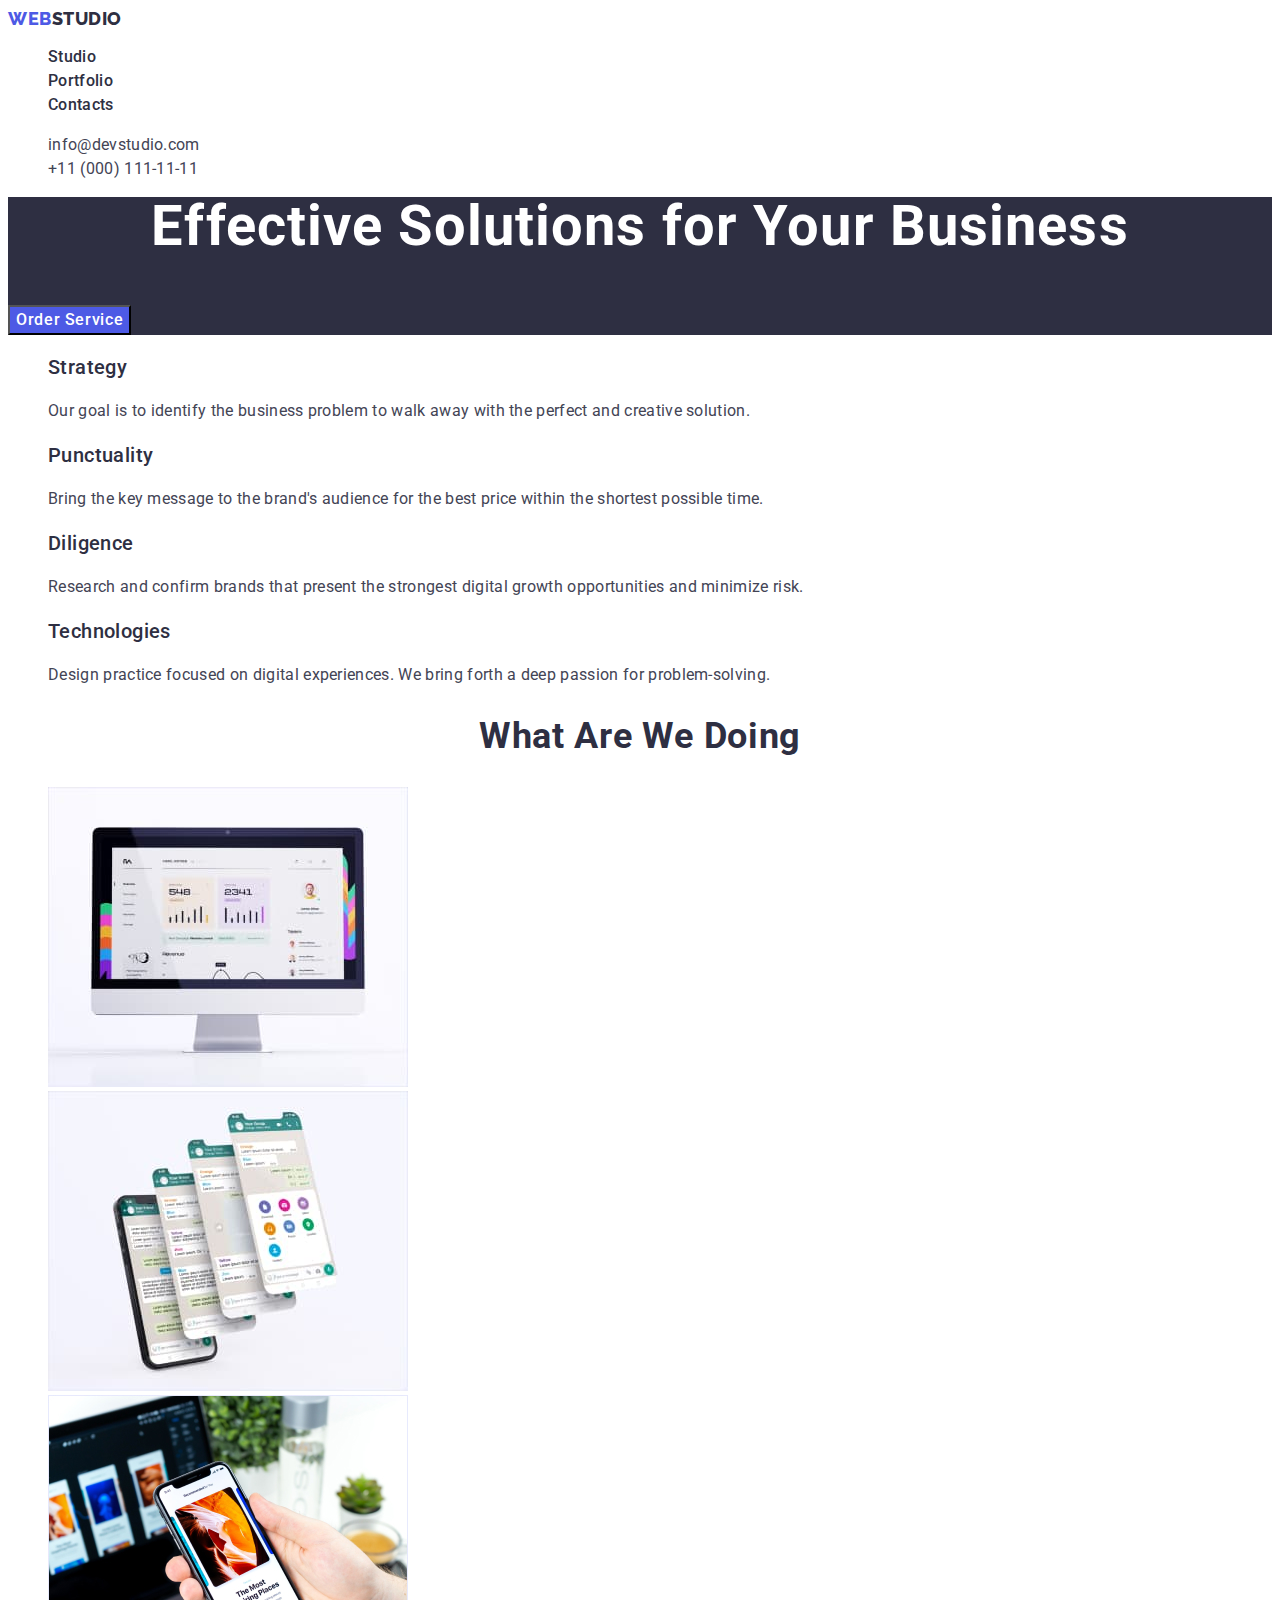
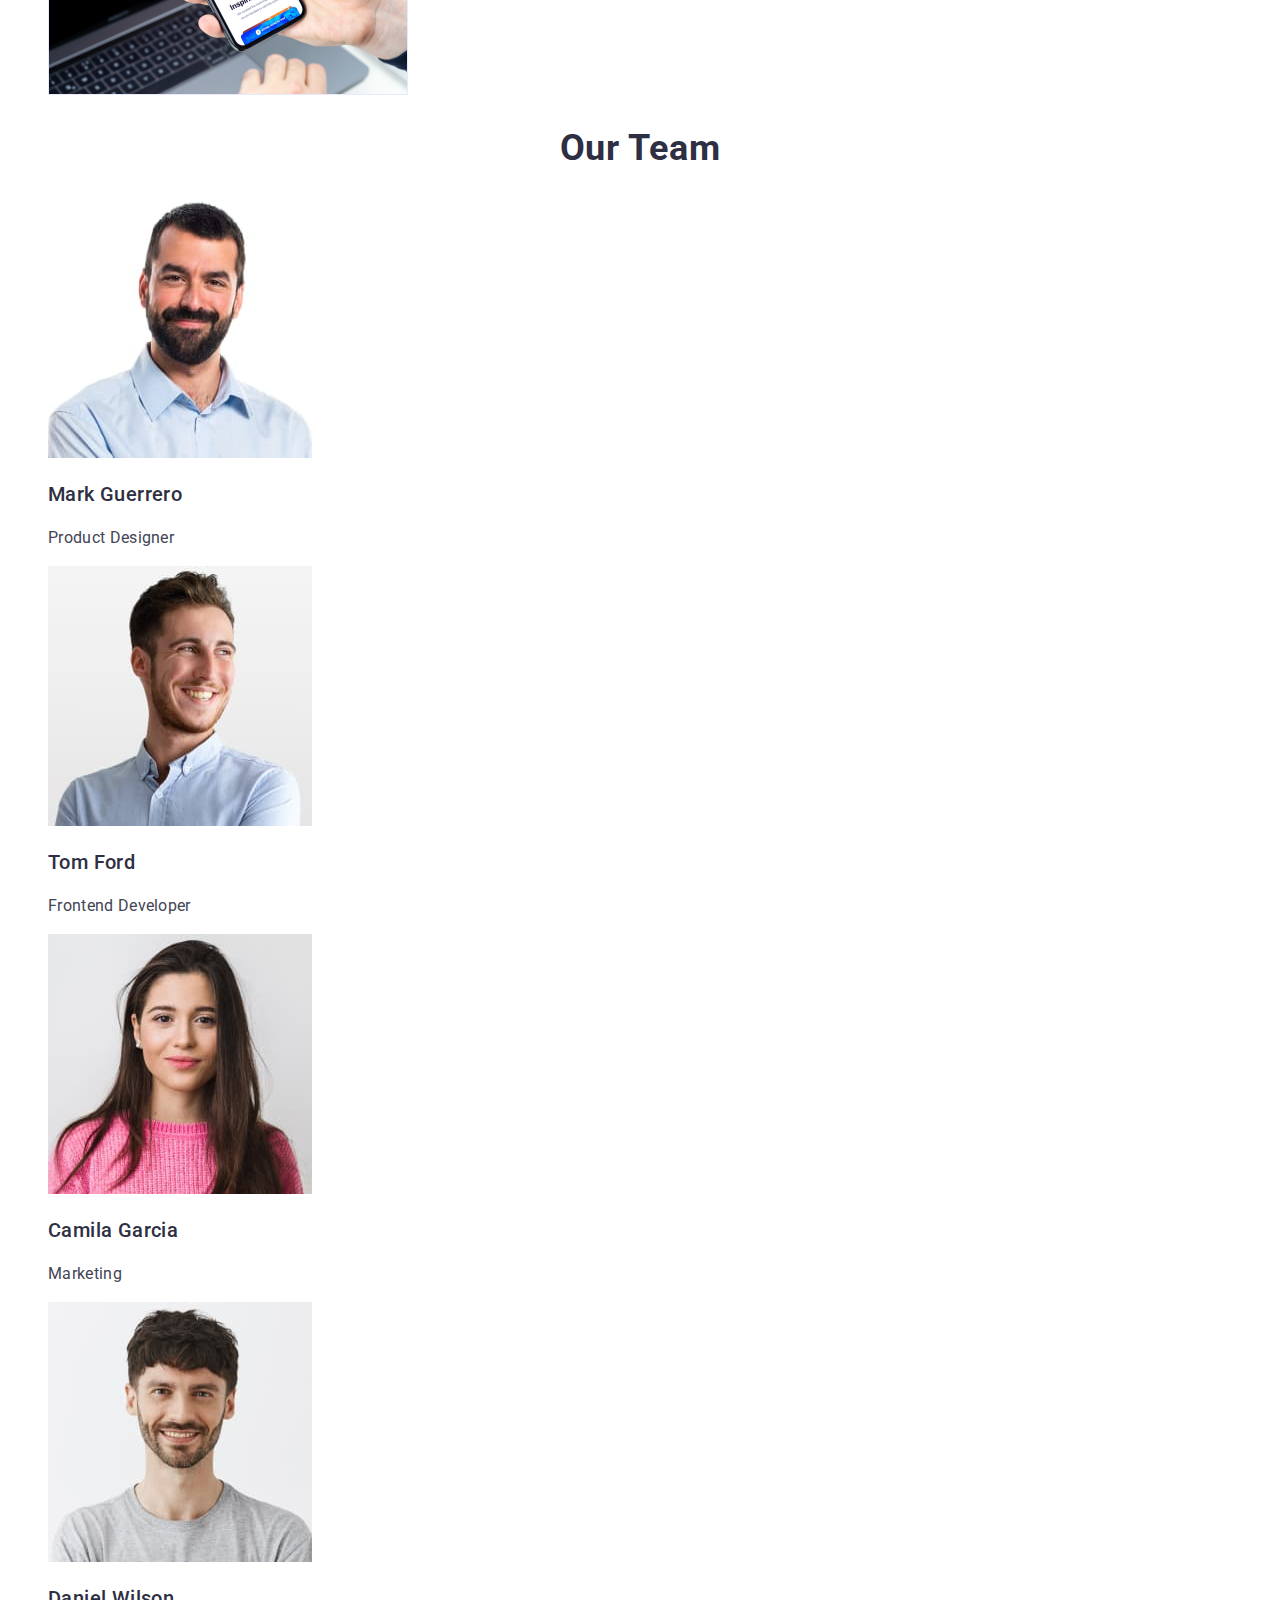
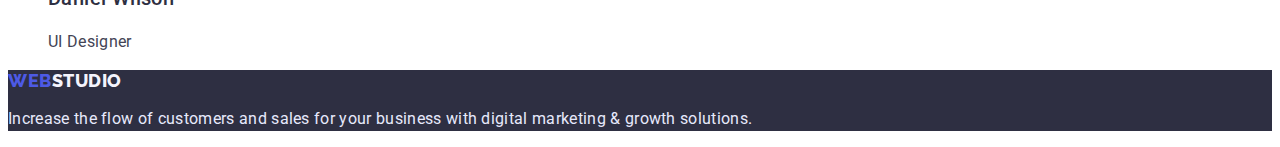
==== index.html @ d7787fee "Initial commit" ====
<!DOCTYPE html>
<html lang="en">

<head>
    <meta charset="UTF-8">
    <meta http-equiv="X-UA-Compatible" content="IE=edge">
    <meta name="viewport" content="width=device-width, initial-scale=1.0">
    <title>WebStudio</title>
    <link rel="preconnect" href="https://fonts.googleapis.com">
    <link rel="preconnect" href="https://fonts.gstatic.com" crossorigin>
    <link
        href="https://fonts.googleapis.com/css2?family=Raleway:wght@800&family=Roboto:wght@400;500;700;900&display=swap"
        rel="stylesheet">

    <link href="./css/styles.css" rel="stylesheet">
</head>

<body>
    <header class="header">

        <nav class="header-navigation">
            <a class="logo-web link" href="./index.html">Web<span class="logo-studio">Studio</span></a>
            <ul class="header-list list">
                <li class="header-link link"><a class="pages link" href="./index.html">Studio</a></li>
                <li class="header-link link"><a class="pages link" href="./portfolio.html">Portfolio</a></li>
                <li class="header-link link"><a class="pages link" href="">Contacts</a></li>
            </ul>
        </nav>
        <address class="header-list">
            <ul class="list">
                <li class="header-mail">
                    <a class="header-item link" href="mailto:info@devstudio.com">info@devstudio.com</a>
                </li>
                <li class="header-tel">
                    <a class="header-item link" href="tel:+110001111111">+11 (000) 111-11-11</a>
                </li>
            </ul>
        </address>
    </header>
    <main>
        <section class="hero">
            <h1 class="hero-title">Effective Solutions for Your Business</h1>
            <button class="hero-btn" type="button">Order Service</button>
        </section>
        <section class="advantage">
            <h2 hidden class="advantage">advantage</h2>
            <ul class="advantage-list list">
                <li class="advantage-item ">
                    <h3 class="advantage-title">Strategy</h3>
                    <p class="advantage-text">Our goal is to identify the business
                        problem to walk away with the perfect and creative solution.</p>
                </li>
                <li class="advantage-item list">
                    <h3 class="advantage-title">Punctuality</h3>
                    <p class="advantage-text"> Bring the key message to the brand's audience for the best price
                        within
                        the shortest possible
                        time.
                    </p>
                </li>
                <li class="advantage-list list">
                    <h3 class="advantage-title">Diligence</h3>
                    <p class="advantage-text">Research and confirm brands that present the strongest digital
                        growth
                        opportunities and minimize
                        risk.
                    </p>
                </li>

                <li class="advantage-item list">
                    <h3 class="advantage-title">Technologies</h3>
                    <p class="advantage-text">Design practice focused on digital experiences. We bring forth a
                        deep
                        passion for
                        problem-solving.
                    </p>
                </li>
            </ul>
        </section>
        <section class="our-work">
            <h2 class="our-work-title">What are we doing</h2>
            <ul class="our-work list">
                <li class="our-work-item"><img src="./images/img1.jpg" alt="monitor" width="360" height="300"></li>
                <li class="our-work-item"><img src="./images/img2.jpg" alt="picture with phone" width="360"
                        height="300"></li>
                <li class="our-work-item"><img src="./images/img3.jpg" alt="smartphone and computer" width="360"
                        height="300"></li>
            </ul>
        </section>
        <section class="team">
            <h2 class="team-title">Our Team</h2>
            <ul class="team list">
                <li class="team-item">
                    <img src="./images/img4.jpg" alt="Product Designer" width="264" height="260">
                    <h3 class="team-caption">Mark Guerrero</h3>
                    <p class="team-text">Product Designer</p>
                </li>
                <li class="team-item">
                    <img src="./images/img5.jpg" alt="Frontend Developer" width="264" height="260">
                    <h3 class="team-caption">Tom Ford</h3>
                    <p class="team-text">Frontend Developer</p>
                </li>
                <li class="team-item">
                    <img src="./images/img6.jpg" alt="Marketing" width="264" height="260">
                    <h3 class="team-caption">Camila Garcia</h3>
                    <p class="team-text">Marketing</p>
                </li>
                <li class="team-item">
                    <img src="./images/img7.jpg" alt="UI Designer" width="264" height="260">
                    <h3 class="team-caption">Daniel Wilson</h3>
                    <p class="team-text">UI Designer</p>
                </li>
            </ul>

        </section>
    </main>

    <footer class="footer">
        <a class="footer-logo-web link" href="./index.html">Web<span class="footer-logo-studio link">Studio</span>
        </a>
        <p class="footer-text">Increase the flow of customers and sales for your business with digital marketing &
            growth
            solutions.
        </p>
    </footer>


</body>


</html>
---- css/styles.css ----
:root {
    --color-iris: #4D5AE5;
    --color-ocean: #404BBF;
    --color-navy-blue: #2E2F42;
    --color-green: #31D0AA;
    ---color-slate: #434455;
    --color-light-slate: #8E8F99;
    --color-cornflower: #E7E9FC;
    --color-cloud: #F4F4FD;
    --color-grey: #2E2F42
}

body {
    font-family: "Roboto", sans-serif;
    color: #434455;

}

/*--------LOGO-------*/

.logo-web {
    font-family: 'Raleway', sans-serif;
    font-style: normal;
    font-weight: 800;
    font-size: 18px;
    line-height: 1.17;
    letter-spacing: 0.03em;
    text-transform: uppercase;
    color: var(--color-iris)
}

.logo-studio {
    font-family: 'Raleway', sans-serif;
    font-style: normal;
    font-weight: 800;
    font-size: 18px;
    line-height: 1.17;
    letter-spacing: 0.03em;
    text-transform: uppercase;
    color: #2E2F42;
}

.link {
    text-decoration: none;
}

.list {
    list-style: none;
}



/*-----ADDERESS-----*/

.pages {
    font-style: normal;
    font-weight: 500;
    font-size: 16px;
    line-height: 1.5;
    letter-spacing: 0.02em;
    color: var(--color-grey);
}

.pages:hover{
color: #404BBF;
}

.pages:focus{
    color: #404BBF;
}

address {
    font-style: normal;
}

.header-item {
    font-style: normal;
    font-weight: 400;
    font-size: 16px;
    line-height: 1.5;
    letter-spacing: 0.02em;
    color: var(---color-slate);
}

.header-item:hover,
.header-item:focus {
    color: #404BBF;
}


/*-------HERO--------*/

.hero {
    background-color: #2E2F42;
}

.hero-title {
    font-style: normal;
    font-weight: 700;
    font-size: 56px;
    margin: 0 auto 48px;
    line-height: 1.07;
    text-align: center;
    letter-spacing: 0.02em;
    color: #FFFFFF;
}

.hero-btn {
    font-family: inherit;
    font-style: normal;
    font-weight: 500;
    font-size: 16px;
    line-height: 1.5;
    letter-spacing: 0.04em;
    color: #FFFFFF;
    background: #4D5AE5;
    cursor: pointer
}

.hero-btn :hover,
.hero-btn :focus {
    color: #404BBF
}


/*---------ADVANTAGE-----*/

.advantage-title {
    font-style: normal;
    font-weight: 500;
    font-size: 20px;
    line-height: 1.2;
    letter-spacing: 0.02em;
    color: #2E2F42;
}

.advantage-text {
    font-family: 'Roboto';
    font-style: normal;
    font-weight: 400;
    font-size: 16px;
    line-height: 1.5;
    letter-spacing: 0.02em;
    color: #434455;
}



/*------OUR WORK-----*/

.our-work {}

.our-work-title {
    font-style: normal;
    font-weight: 700;
    font-size: 36px;
    line-height: 1.11;
    text-align: center;
    letter-spacing: 0.02em;
    text-transform: capitalize;
    color: var(--color-navy-blue);
}

.our-work-item {}



.team-title {
    font-style: normal;
    font-weight: 700;
    font-size: 36px;
    line-height: 1.11;
    text-align: center;
    letter-spacing: 0.02em;
    text-transform: capitalize;
    color: #2E2F42;
}

.team-caption {
    font-style: normal;
    font-weight: 500;
    font-size: 20px;
    line-height: 1.2;
    letter-spacing: 0.02em;
    color: #2E2F42;
}

.team-text {
    font-style: normal;
    font-weight: 400;
    font-size: 16px;
    line-height: 1.5;
    letter-spacing: 0.02em;
    color: #434455;
}

/*------FOOTER--------*/

.footer {
    background-color: var(--color-grey);
}

.footer-logo {
    font-family: 'Raleway', sans-serif;
    font-weight: 800;
    font-size: 18px;
    line-height: 1.17;
    letter-spacing: 0.03em;
    text-transform: uppercase;
    color: var(--color-iris);
}

.footer-logo-web {
    font-family: 'Raleway', sans-serif;
    font-weight: 800;
    font-size: 18px;
    line-height: 1.17;
    letter-spacing: 0.03em;
    text-transform: uppercase;
    color: var(--color-iris);
}

.footer-logo-studio {
    font-family: 'Raleway', sans-serif;
    font-style: normal;
    font-weight: 800;
    font-size: 18px;
    line-height: 1.17;
    align-items: center;
    letter-spacing: 0.03em;
    text-transform: uppercase;
    color: #F4F4FD;
}

.footer-text {
    font-style: normal;
    font-weight: 400;
    font-size: 16px;
    line-height: 1.5;
    letter-spacing: 0.02em;
    color: #E7E9FC;
    background-color: var(--color-navy-blue);
}



/*------PORTFOLIO----*/
/*-----FILTERS----*/

.filters-btn {
    font-family: inherit;
    font-style: normal;
    font-weight: 500;
    font-size: 16px;
    line-height: 1.5;
    align-items: center;
    text-align: center;
    letter-spacing: 0.04em;
    color: #4D5AE5;
    cursor: pointer;
    background: #F4F4FD;

}

.filters-item :hover {
    background: #404BBF;
    color: #FFFFFF
}

.filters-item :focus {
    background: #404BBF;
    color: #FFFFFF
}

/*-----PROJECT-----*/

.progect {}

.progect-item {}

.progect-img {}





.title {
    font-family: "Roboto", sans-serif;
    font-style: medium;
    font-weight: 500;
    font-size: 20px;
    line-height: 24px;
    letter-spacing: 0.02em;
    color: #2E2F42;
}

.text {
    font-family: "Roboto", sans-serif;
    font-style: normal;
    font-weight: 400;
    font-size: 16px;
    line-height: 24px;
    letter-spacing: 0.02em;
    color: #434455;
}
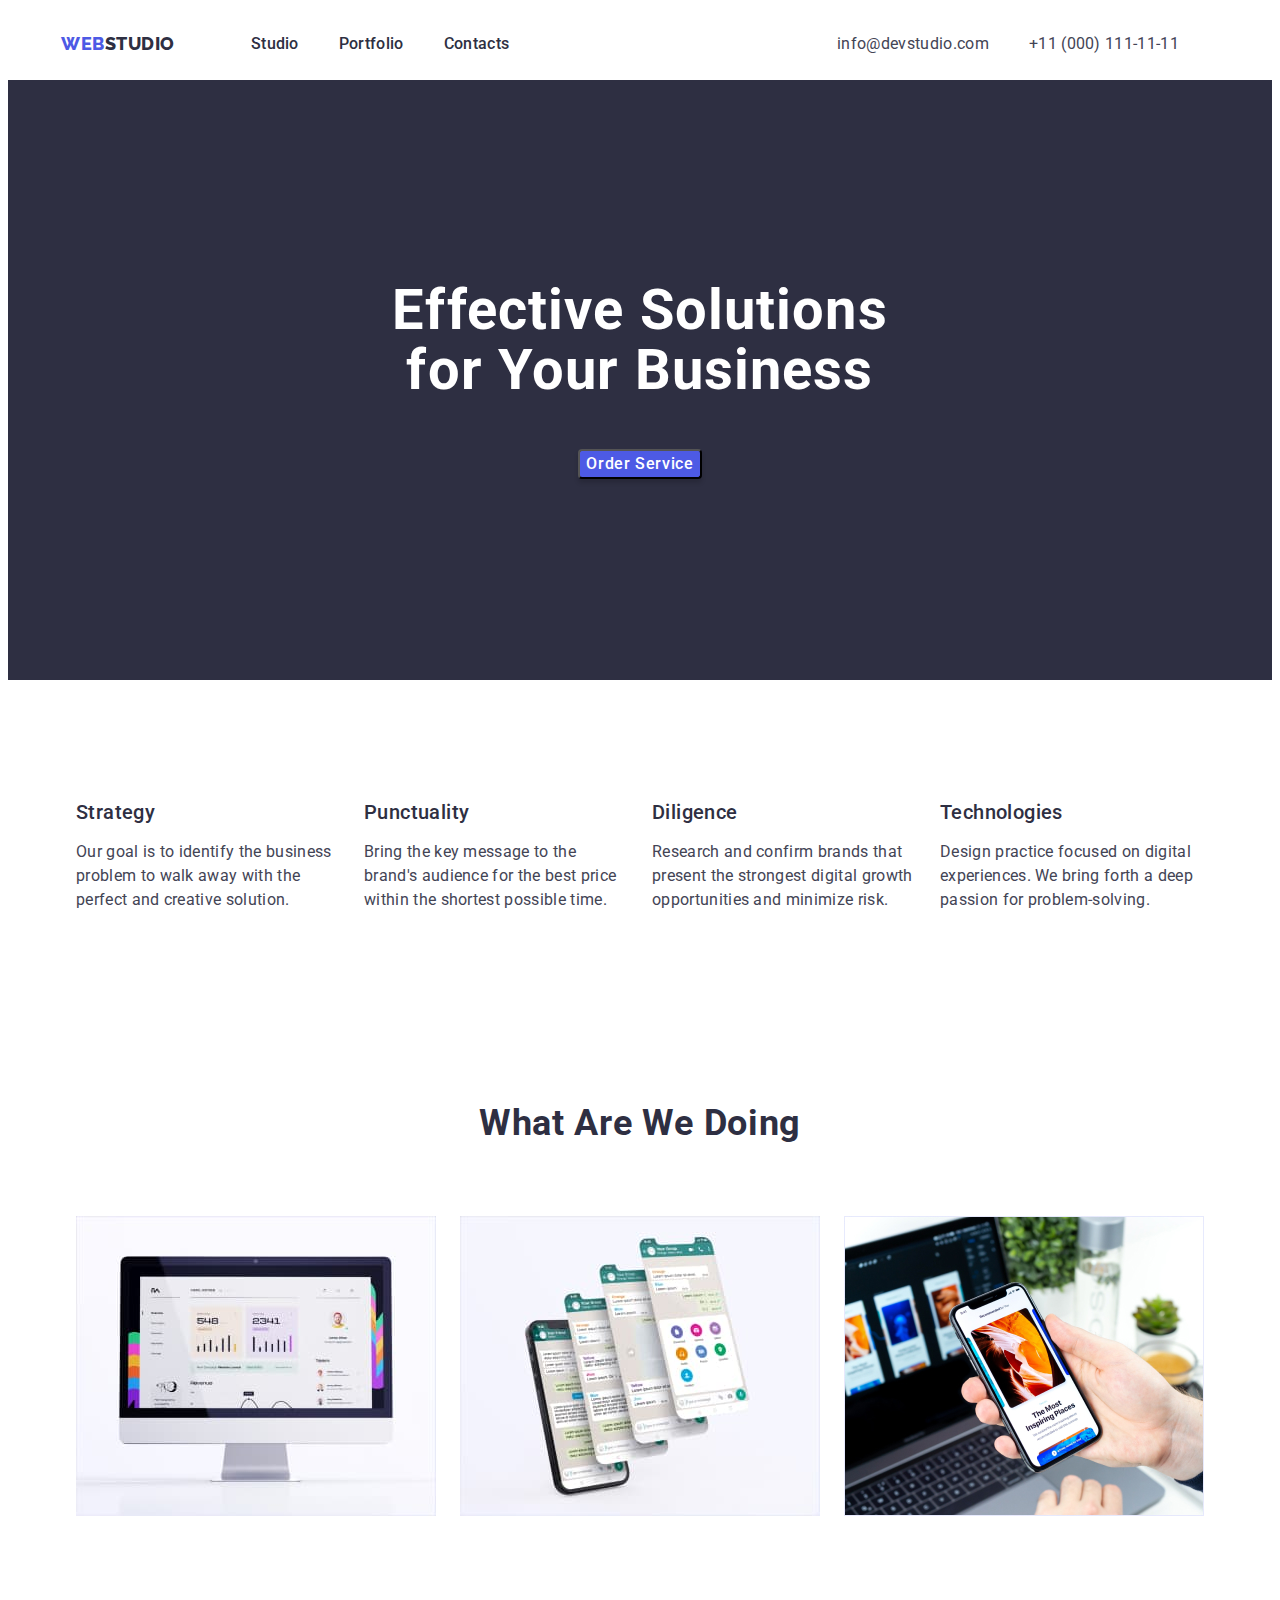
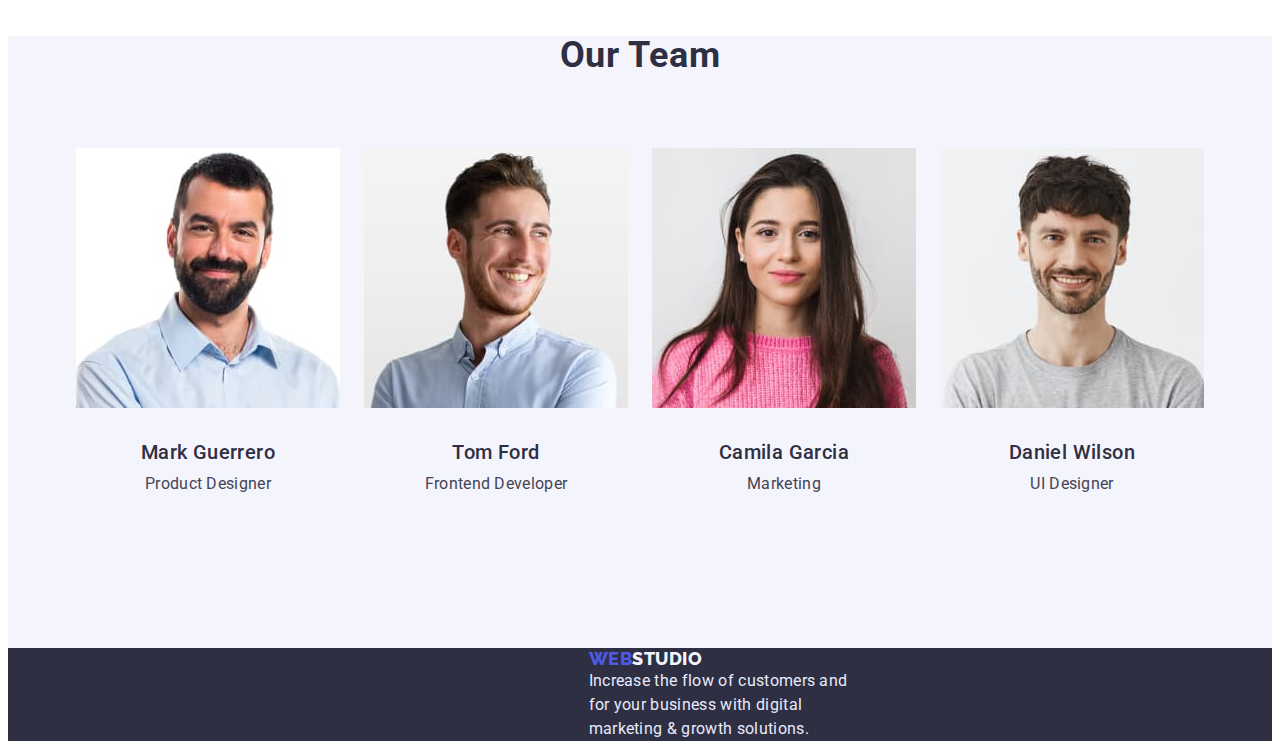
==== commit f49dfda9: "start" ====
--- a/index.html
+++ b/index.html
@@ -10,118 +10,140 @@
     <link rel="preconnect" href="https://fonts.gstatic.com" crossorigin>
     <link
         href="https://fonts.googleapis.com/css2?family=Raleway:wght@800&family=Roboto:wght@400;500;700;900&display=swap"
-        rel="stylesheet">
-
+        rel="stylesheet" />
+    <link rel="stylesheet" href="https://cdnjs.cloudflare.com/ajax/libs/modern-normalize/1.1.0/modern-normalize.min.css"
+        integrity="sha512-wpPYUAdjBVSE4KJnH1VR1HeZfpl1ub8YT/NKx4PuQ5NmX2tKuGu6U/JRp5y+Y8XG2tV+wKQpNHVUX03MfMFn9Q=="
+        crossorigin="anonymous" referrerpolicy="no-referrer" />
     <link href="./css/styles.css" rel="stylesheet">
 </head>
 
 <body>
     <header class="header">
+        <div class="conteiner header-conteiner">
+            <nav class="header-nav">
+                <a class="logo-web link" href="./index.html">Web<span class="logo-studio">Studio</span></a>
+                <ul class="header-list list">
+                    <li class="header-link link">
+                        <a class="pages link" href="./index.html">Studio</a>
+                    </li>
+                    <li class="header-link link">
+                        <a class="pages link" href="./portfolio.html">Portfolio</a>
+                    </li>
+                    <li class="header-link link">
+                        <a class="pages link" href="">Contacts</a>
+                    </li>
+                </ul>
+            </nav>
+            <address class="header-list">
 
-        <nav class="header-navigation">
-            <a class="logo-web link" href="./index.html">Web<span class="logo-studio">Studio</span></a>
-            <ul class="header-list list">
-                <li class="header-link link"><a class="pages link" href="./index.html">Studio</a></li>
-                <li class="header-link link"><a class="pages link" href="./portfolio.html">Portfolio</a></li>
-                <li class="header-link link"><a class="pages link" href="">Contacts</a></li>
-            </ul>
-        </nav>
-        <address class="header-list">
-            <ul class="list">
-                <li class="header-mail">
-                    <a class="header-item link" href="mailto:info@devstudio.com">info@devstudio.com</a>
-                </li>
-                <li class="header-tel">
-                    <a class="header-item link" href="tel:+110001111111">+11 (000) 111-11-11</a>
-                </li>
-            </ul>
-        </address>
+                <ul class="header-address-list list">
+                    <li class="header-address">
+                        <a class="header-item link" href="mailto:info@devstudio.com">info@devstudio.com</a>
+                    </li>
+                    <li class="header-address-">
+                        <a class="header-item link" href="tel:+110001111111">+11 (000) 111-11-11</a>
+                    </li>
+                </ul>
+
+            </address>
+        </div>
     </header>
     <main>
         <section class="hero">
-            <h1 class="hero-title">Effective Solutions for Your Business</h1>
-            <button class="hero-btn" type="button">Order Service</button>
+            <div class="conteiner">
+                <h1 class="hero-title">Effective Solutions <br> for Your Business</h1>
+                <button class="hero-btn" type="button">Order Service</button>
+            </div>
         </section>
         <section class="advantage">
-            <h2 hidden class="advantage">advantage</h2>
-            <ul class="advantage-list list">
-                <li class="advantage-item ">
-                    <h3 class="advantage-title">Strategy</h3>
-                    <p class="advantage-text">Our goal is to identify the business
-                        problem to walk away with the perfect and creative solution.</p>
-                </li>
-                <li class="advantage-item list">
-                    <h3 class="advantage-title">Punctuality</h3>
-                    <p class="advantage-text"> Bring the key message to the brand's audience for the best price
-                        within
-                        the shortest possible
-                        time.
-                    </p>
-                </li>
-                <li class="advantage-list list">
-                    <h3 class="advantage-title">Diligence</h3>
-                    <p class="advantage-text">Research and confirm brands that present the strongest digital
-                        growth
-                        opportunities and minimize
-                        risk.
-                    </p>
-                </li>
+            <div class="conteiner advantage-conteiner">
+                <h2 hidden class="advantage">advantage</h2>
+                <ul class="advantage-list list">
+                    <li class="advantage-item list ">
+                        <h3 class="advantage-title">Strategy</h3>
+                        <p class="advantage-text">Our goal is to identify the business
+                            problem to walk away with the perfect and creative solution.</p>
+                    </li>
+                    <li class="advantage-item list">
+                        <h3 class="advantage-title">Punctuality</h3>
+                        <p class="advantage-text"> Bring the key message to the brand's audience for the best price
+                            within
+                            the shortest possible
+                            time.
+                        </p>
+                    </li>
+                    <li class="advantage-item list">
+                        <h3 class="advantage-title">Diligence</h3>
+                        <p class="advantage-text">Research and confirm brands that present the strongest digital
+                            growth
+                            opportunities and minimize
+                            risk.
+                        </p>
+                    </li>
 
-                <li class="advantage-item list">
-                    <h3 class="advantage-title">Technologies</h3>
-                    <p class="advantage-text">Design practice focused on digital experiences. We bring forth a
-                        deep
-                        passion for
-                        problem-solving.
-                    </p>
-                </li>
-            </ul>
+                    <li class="advantage-item list">
+                        <h3 class="advantage-title">Technologies</h3>
+                        <p class="advantage-text">Design practice focused on digital experiences. We bring forth a
+                            deep
+                            passion for
+                            problem-solving.
+                        </p>
+                    </li>
+                </ul>
+            </div>
         </section>
         <section class="our-work">
-            <h2 class="our-work-title">What are we doing</h2>
-            <ul class="our-work list">
-                <li class="our-work-item"><img src="./images/img1.jpg" alt="monitor" width="360" height="300"></li>
-                <li class="our-work-item"><img src="./images/img2.jpg" alt="picture with phone" width="360"
-                        height="300"></li>
-                <li class="our-work-item"><img src="./images/img3.jpg" alt="smartphone and computer" width="360"
-                        height="300"></li>
-            </ul>
+            <div class="conteiner our-work-conteiner">
+                <h2 class="our-work-title">What are we doing</h2>
+
+                <ul class="our-work list">
+                    <li class="our-work-item"><img src="./images/img1.jpg" alt="monitor" width="360" height="300"></li>
+                    <li class="our-work-item"><img src="./images/img2.jpg" alt="picture with phone" width="360"
+                            height="300"></li>
+                    <li class="our-work-item"><img src="./images/img3.jpg" alt="smartphone and computer" width="360"
+                            height="300"></li>
+                </ul>
+            </div>
         </section>
         <section class="team">
-            <h2 class="team-title">Our Team</h2>
-            <ul class="team list">
-                <li class="team-item">
-                    <img src="./images/img4.jpg" alt="Product Designer" width="264" height="260">
-                    <h3 class="team-caption">Mark Guerrero</h3>
-                    <p class="team-text">Product Designer</p>
-                </li>
-                <li class="team-item">
-                    <img src="./images/img5.jpg" alt="Frontend Developer" width="264" height="260">
-                    <h3 class="team-caption">Tom Ford</h3>
-                    <p class="team-text">Frontend Developer</p>
-                </li>
-                <li class="team-item">
-                    <img src="./images/img6.jpg" alt="Marketing" width="264" height="260">
-                    <h3 class="team-caption">Camila Garcia</h3>
-                    <p class="team-text">Marketing</p>
-                </li>
-                <li class="team-item">
-                    <img src="./images/img7.jpg" alt="UI Designer" width="264" height="260">
-                    <h3 class="team-caption">Daniel Wilson</h3>
-                    <p class="team-text">UI Designer</p>
-                </li>
-            </ul>
-
+            <div class="conteiner">
+                <h2 class="team-title">Our Team</h2>
+                <ul class="team list">
+                    <li class="team-item">
+                        <img src="./images/img4.jpg" alt="Product Designer" width="264" height="260">
+                        <h3 class="team-caption">Mark Guerrero</h3>
+                        <p class="team-text">Product Designer</p>
+                    </li>
+                    <li class="team-item">
+                        <img src="./images/img5.jpg" alt="Frontend Developer" width="264" height="260">
+                        <h3 class="team-caption">Tom Ford</h3>
+                        <p class="team-text">Frontend Developer</p>
+                    </li>
+                    <li class="team-item">
+                        <img src="./images/img6.jpg" alt="Marketing" width="264" height="260">
+                        <h3 class="team-caption">Camila Garcia</h3>
+                        <p class="team-text">Marketing</p>
+                    </li>
+                    <li class="team-item">
+                        <img src="./images/img7.jpg" alt="UI Designer" width="264" height="260">
+                        <h3 class="team-caption">Daniel Wilson</h3>
+                        <p class="team-text">UI Designer</p>
+                    </li>
+                </ul>
+            </div>
         </section>
     </main>
 
     <footer class="footer">
-        <a class="footer-logo-web link" href="./index.html">Web<span class="footer-logo-studio link">Studio</span>
-        </a>
-        <p class="footer-text">Increase the flow of customers and sales for your business with digital marketing &
-            growth
-            solutions.
-        </p>
+        <div class="conteiner container-footer">
+            <a class="footer-logo-web link" href="./index.html">Web<span class="footer-logo-studio link">Studio</span>
+            </a>
+            <p class="footer-text">Increase the flow of customers and <br> for your business with digital <br> marketing
+                &
+                growth
+                solutions.
+            </p>
+        </div>
     </footer>
 
 
--- a/css/styles.css
+++ b/css/styles.css
@@ -7,7 +7,8 @@
     --color-light-slate: #8E8F99;
     --color-cornflower: #E7E9FC;
     --color-cloud: #F4F4FD;
-    --color-grey: #2E2F42
+    --color-grey: #2E2F42;
+    --color-wite: #FFFFFF;
 }
 
 body {
@@ -15,6 +16,75 @@
     color: #434455;
 
 }
+
+p,
+h1,
+h2,
+h3,
+h4,
+h5,
+h6 {
+    margin: 0;
+}
+
+ul {
+    padding: 0;
+    margin: 0;
+}
+
+img {
+    display: block;
+}
+
+button {
+    font-family: inherit;
+}
+
+address {
+    font-style: normal;
+}
+
+.conteiner {
+    max-width: 1158px;
+    padding-left: 15px;
+    padding-right: 15px;
+    margin: 0 auto;
+}
+
+/*------HEADER------*/
+.header {
+    background-color: var(--color-wite);
+    padding-top: 24px;
+    padding-bottom: 24px;
+}
+
+.header-list {
+    display: flex;
+    align-items: center;
+    gap: 40px;
+}
+
+.header-conteiner {
+    display: flex;
+    align-items: center;
+}
+
+.header-nav {
+    display: flex;
+    align-items: center;
+    margin-right: auto;
+}
+
+.logo-web {
+    margin-right: 76px;
+}
+
+.header-address-list {
+    display: flex;
+    align-items: center;
+}
+
+
 
 /*--------LOGO-------*/
 
@@ -48,27 +118,27 @@
     list-style: none;
 }
 
-
+/*-----NAV-----*/
+
+.pages {
+    font-style: normal;
+    font-weight: 500;
+    font-size: 16px;
+    line-height: 1.5;
+    letter-spacing: 0.02em;
+    color: var(--color-grey);
+}
+
+.pages:hover {
+    color: #404BBF;
+}
+
+.pages:focus {
+    color: #404BBF;
+}
 
 /*-----ADDERESS-----*/
 
-.pages {
-    font-style: normal;
-    font-weight: 500;
-    font-size: 16px;
-    line-height: 1.5;
-    letter-spacing: 0.02em;
-    color: var(--color-grey);
-}
-
-.pages:hover{
-color: #404BBF;
-}
-
-.pages:focus{
-    color: #404BBF;
-}
-
 address {
     font-style: normal;
 }
@@ -80,6 +150,7 @@
     line-height: 1.5;
     letter-spacing: 0.02em;
     color: var(---color-slate);
+    margin-right: 40px;
 }
 
 .header-item:hover,
@@ -87,22 +158,29 @@
     color: #404BBF;
 }
 
-
 /*-------HERO--------*/
 
 .hero {
     background-color: #2E2F42;
+    display: flex;
+    align-items: center;
+    height: 600px;
+
 }
 
 .hero-title {
     font-style: normal;
     font-weight: 700;
     font-size: 56px;
-    margin: 0 auto 48px;
+    margin-bottom: 48px;
     line-height: 1.07;
     text-align: center;
     letter-spacing: 0.02em;
     color: #FFFFFF;
+    padding: 188px, 472px, 292px, 472px;
+    min-width: 496px;
+
+
 }
 
 .hero-btn {
@@ -114,7 +192,14 @@
     letter-spacing: 0.04em;
     color: #FFFFFF;
     background: #4D5AE5;
-    cursor: pointer
+    box-shadow: 0px 4px 4px rgba(0, 0, 0, 0.15);
+    cursor: pointer;
+    display: flex;
+    padding: 16px, 32px;
+    border-radius: 4px;
+    margin: 0 auto;
+    text-align: center;
+    justify-content: center;
 }
 
 .hero-btn :hover,
@@ -124,8 +209,20 @@
 
 
 /*---------ADVANTAGE-----*/
+.advantage {
+    padding-top: 120px;
+    padding-bottom: 120px;
+}
+
+
+.advantage-list {
+    display: flex;
+    align-items: center;
+    gap: 24px;
+}
 
 .advantage-title {
+    margin-bottom: 8px;
     font-style: normal;
     font-weight: 500;
     font-size: 20px;
@@ -142,13 +239,21 @@
     line-height: 1.5;
     letter-spacing: 0.02em;
     color: #434455;
+    padding-top: 8px;
+    width: 264px;
 }
 
 
 
 /*------OUR WORK-----*/
 
-.our-work {}
+
+.our-work-conteiner {
+    display: block;
+    align-items: center;
+    padding-bottom: 120px;
+}
+
 
 .our-work-title {
     font-style: normal;
@@ -161,9 +266,27 @@
     color: var(--color-navy-blue);
 }
 
-.our-work-item {}
-
-
+.our-work {
+    display: flex;
+    align-items: center;
+    padding-top: 72px;
+    gap: 24px;
+}
+
+.our-work-item {
+    display: flex;
+    align-items: center;
+
+}
+
+/*----TEAM----*/
+
+.team {
+    display: flex;
+    align-items: center;
+    gap: 24px;
+    background-color: var(--color-cloud);
+}
 
 .team-title {
     font-style: normal;
@@ -174,6 +297,7 @@
     letter-spacing: 0.02em;
     text-transform: capitalize;
     color: #2E2F42;
+    padding-bottom: 72px;
 }
 
 .team-caption {
@@ -183,6 +307,8 @@
     line-height: 1.2;
     letter-spacing: 0.02em;
     color: #2E2F42;
+    padding-top: 32px;
+    text-align: center;
 }
 
 .team-text {
@@ -192,12 +318,21 @@
     line-height: 1.5;
     letter-spacing: 0.02em;
     color: #434455;
+    padding-top: 8px;
+    text-align: center;
+    padding-bottom: 152px;
 }
 
 /*------FOOTER--------*/
 
 .footer {
+    display: flex;
+    flex-direction: row;
+    align-items: center;
+    padding-left: 156px;
     background-color: var(--color-grey);
+    min-width: 264px;
+    justify-content: flex-start;
 }
 
 .footer-logo {
@@ -230,6 +365,7 @@
     letter-spacing: 0.03em;
     text-transform: uppercase;
     color: #F4F4FD;
+
 }
 
 .footer-text {
@@ -240,12 +376,42 @@
     letter-spacing: 0.02em;
     color: #E7E9FC;
     background-color: var(--color-navy-blue);
+
 }
 
 
 
 /*------PORTFOLIO----*/
 /*-----FILTERS----*/
+
+section {
+    display: flex;
+    flex-wrap: wrap;
+    align-items: center
+}
+
+.filters-conteiner {
+
+  
+}
+
+.visually-hidden {
+    position: absolute;
+    width: 1px;
+    height: 1px;
+    margin: -1px;
+    border: 0;
+    padding: 0;
+    white-space: nowrap;
+    clip-path: inset(100%);
+    clip: rect(0 0 0 0);
+    overflow: hidden;
+}
+
+.filters {
+    display: flex;
+    align-items: center;
+}
 
 .filters-btn {
     font-family: inherit;
@@ -259,8 +425,24 @@
     color: #4D5AE5;
     cursor: pointer;
     background: #F4F4FD;
-
-}
+    padding-top: 12px;
+    padding-bottom: 12px;
+    padding-left: 24px;
+    padding-right: 24px;
+    border: 1px solid #E7E9FC;
+    border-radius: 4px;
+
+}
+ 
+.filters-item {
+    display: flex;
+    flex-wrap: wrap;
+    gap: 24px;
+    margin-top: 96px;
+    margin-bottom: 72px;
+    padding: 12px 24px 12px 24px;
+}
+
 
 .filters-item :hover {
     background: #404BBF;
@@ -274,13 +456,31 @@
 
 /*-----PROJECT-----*/
 
-.progect {}
-
-.progect-item {}
-
-.progect-img {}
-
-
+
+.progect-list {
+    display: flex;
+    flex-wrap: wrap;
+    gap: 48px 24px;
+
+    margin-left: auto;
+    margin-right: auto;
+    margin-bottom: 120px;
+}
+
+.portfolio-item:is(:hover, :focus) .portfolio-item {
+    max-width: calc((100%-48px)/3);
+    height: 48px;
+}
+
+
+.card-text {
+    display: flex;
+    flex-wrap: wrap;
+    flex-direction: column;
+    padding-top: 32px;
+    padding-left: 16px;
+    padding-bottom: 32px;
+}
 
 
 
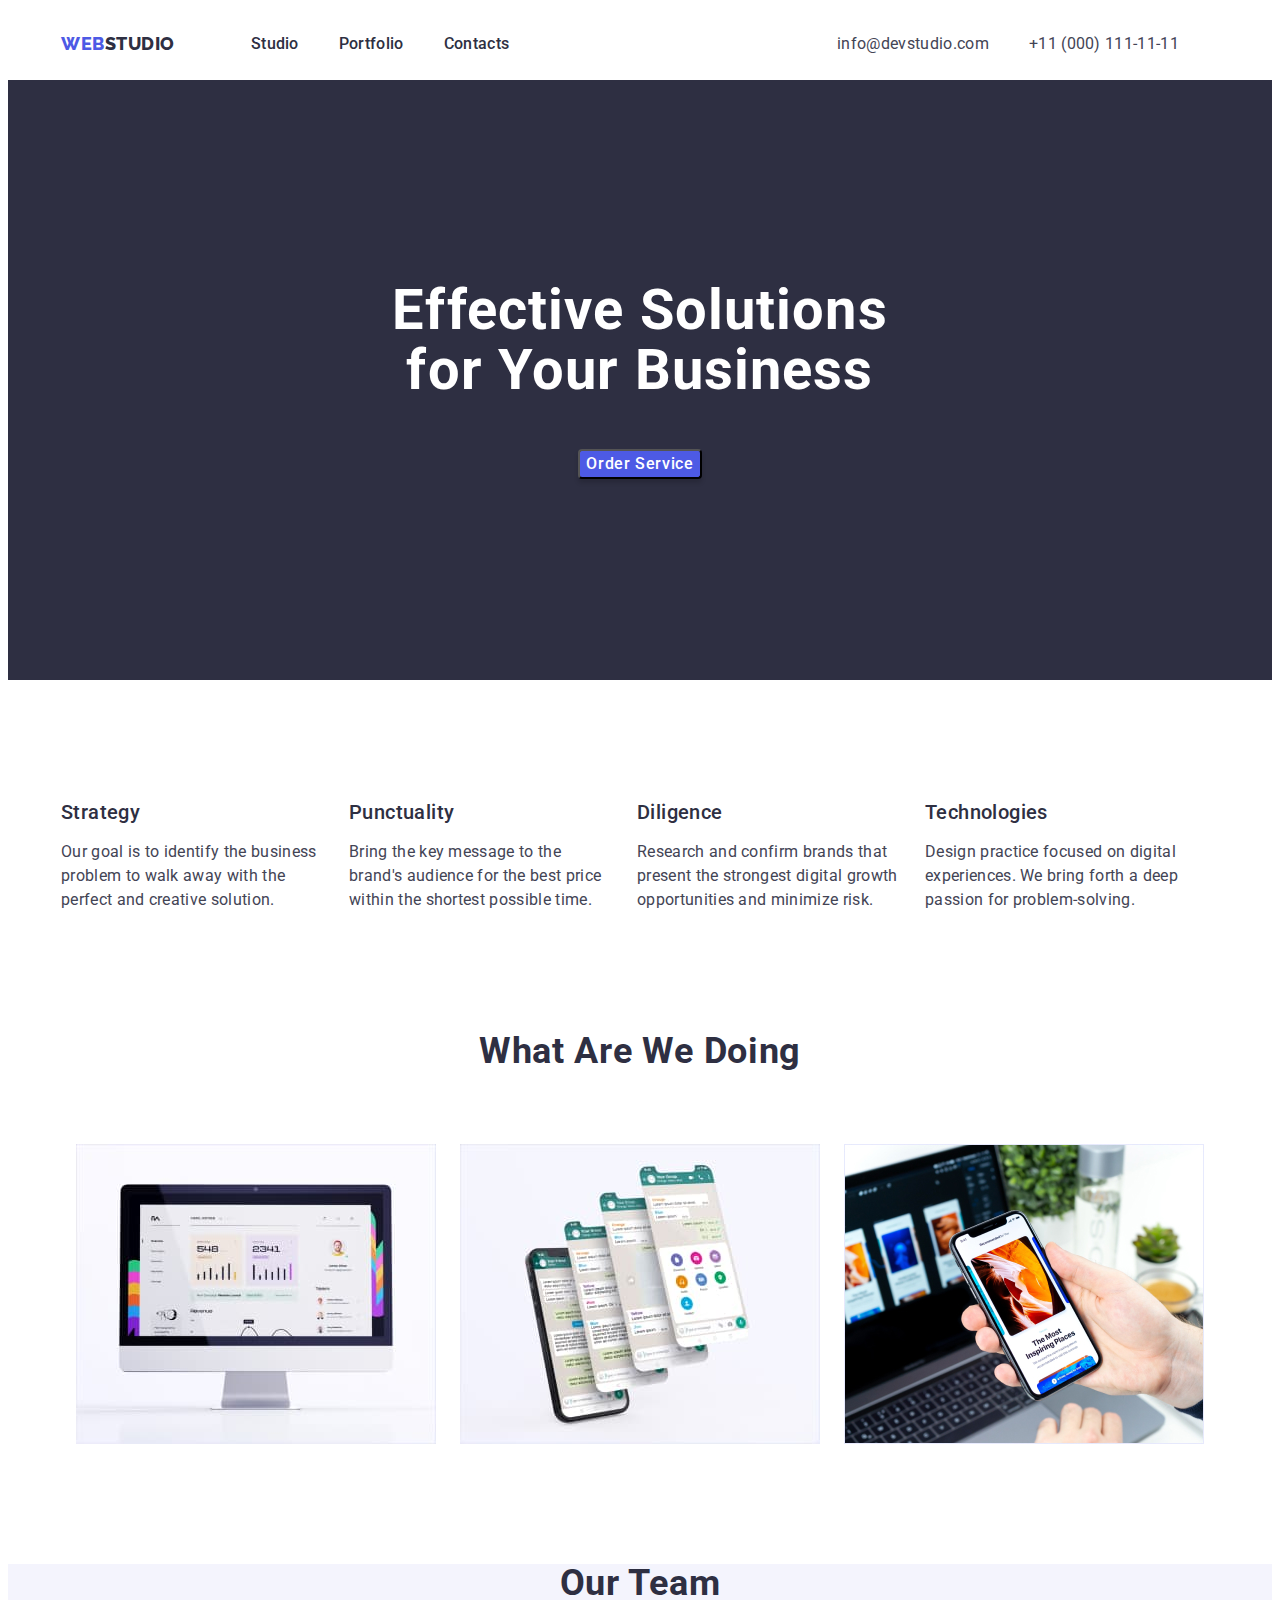
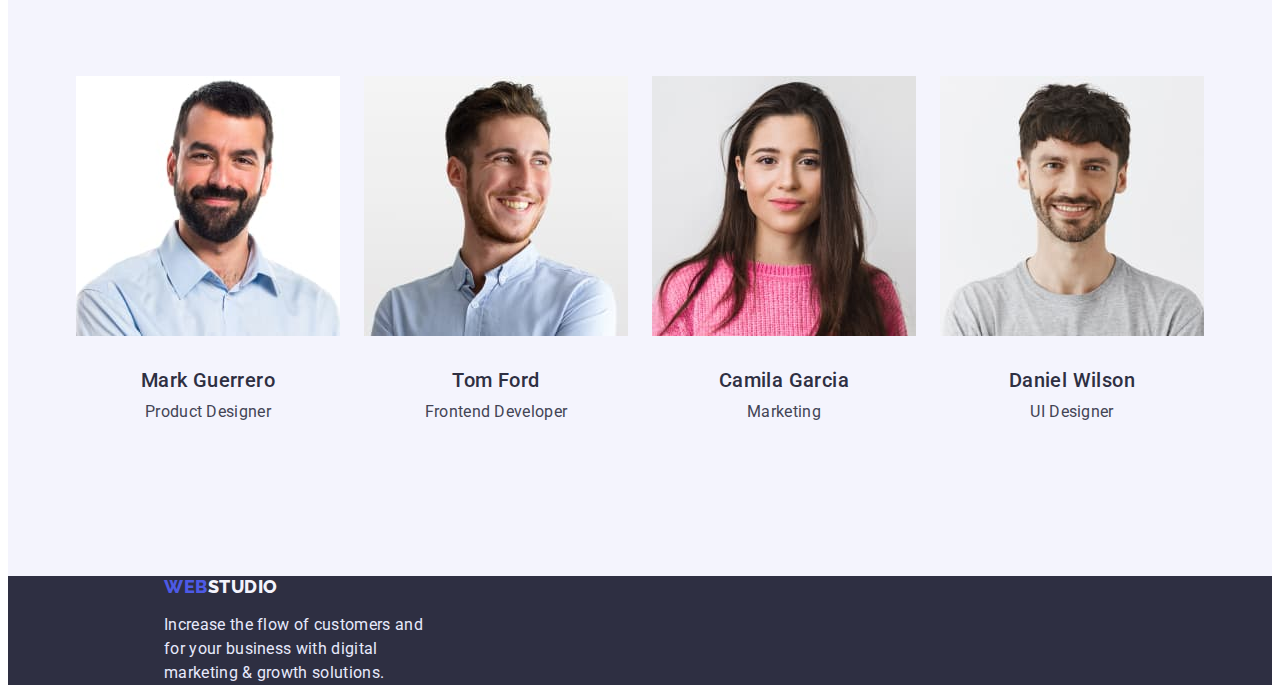
==== commit edcd9aaa: "2" ====
--- a/index.html
+++ b/index.html
@@ -135,14 +135,14 @@
     </main>
 
     <footer class="footer">
-        <div class="conteiner container-footer">
-            <a class="footer-logo-web link" href="./index.html">Web<span class="footer-logo-studio link">Studio</span>
-            </a>
-            <p class="footer-text">Increase the flow of customers and <br> for your business with digital <br> marketing
+        <div class="container-footer">
+          <a class="footer-logo-web link" href="./index.html">Web<span class="footer-logo-studio link">Studio</span>
+          </a>
+          <p class="footer-text">Increase the flow of customers and <br> for your business with digital <br> marketing
                 &
                 growth
                 solutions.
-            </p>
+          </p>
         </div>
     </footer>
 
--- a/css/styles.css
+++ b/css/styles.css
@@ -264,12 +264,12 @@
     letter-spacing: 0.02em;
     text-transform: capitalize;
     color: var(--color-navy-blue);
+    margin-bottom: 72px;
 }
 
 .our-work {
     display: flex;
     align-items: center;
-    padding-top: 72px;
     gap: 24px;
 }
 
@@ -325,14 +325,19 @@
 
 /*------FOOTER--------*/
 
+.container-footer {
+    display: flex;
+    flex-direction: column;
+    align-items: flex-start;
+}
+
+
 .footer {
     display: flex;
     flex-direction: row;
-    align-items: center;
+    background-color: var(--color-grey);
+    justify-content: flex-start;
     padding-left: 156px;
-    background-color: var(--color-grey);
-    min-width: 264px;
-    justify-content: flex-start;
 }
 
 .footer-logo {
@@ -343,6 +348,7 @@
     letter-spacing: 0.03em;
     text-transform: uppercase;
     color: var(--color-iris);
+
 }
 
 .footer-logo-web {
@@ -376,6 +382,7 @@
     letter-spacing: 0.02em;
     color: #E7E9FC;
     background-color: var(--color-navy-blue);
+    margin-top: 16px;
 
 }
 
@@ -384,16 +391,15 @@
 /*------PORTFOLIO----*/
 /*-----FILTERS----*/
 
-section {
+.portfolio-section {
     display: flex;
     flex-wrap: wrap;
-    align-items: center
-}
-
-.filters-conteiner {
-
-  
-}
+    align-items: center;
+    padding: 96px 0 120px;
+
+}
+
+.filters-conteiner {}
 
 .visually-hidden {
     position: absolute;
@@ -410,7 +416,11 @@
 
 .filters {
     display: flex;
-    align-items: center;
+    flex-direction: row;
+    justify-content: center;
+    align-items: center;
+    border: transparent;
+    text-transform: none;
 }
 
 .filters-btn {
@@ -433,13 +443,11 @@
     border-radius: 4px;
 
 }
- 
+
 .filters-item {
     display: flex;
     flex-wrap: wrap;
     gap: 24px;
-    margin-top: 96px;
-    margin-bottom: 72px;
     padding: 12px 24px 12px 24px;
 }
 
@@ -460,18 +468,19 @@
 .progect-list {
     display: flex;
     flex-wrap: wrap;
-    gap: 48px 24px;
-
+    column-gap: 24px;
+    row-gap: 48px;
+
+    margin-top: 72px;
     margin-left: auto;
     margin-right: auto;
     margin-bottom: 120px;
 }
 
 .portfolio-item:is(:hover, :focus) .portfolio-item {
-    max-width: calc((100%-48px)/3);
+    max-width: calc((100% - 48px) / 3);
     height: 48px;
 }
-
 
 .card-text {
     display: flex;
@@ -480,6 +489,7 @@
     padding-top: 32px;
     padding-left: 16px;
     padding-bottom: 32px;
+    width: 360px;
 }
 
 
@@ -492,6 +502,7 @@
     line-height: 24px;
     letter-spacing: 0.02em;
     color: #2E2F42;
+    padding-bottom: 8px;
 }
 
 .text {
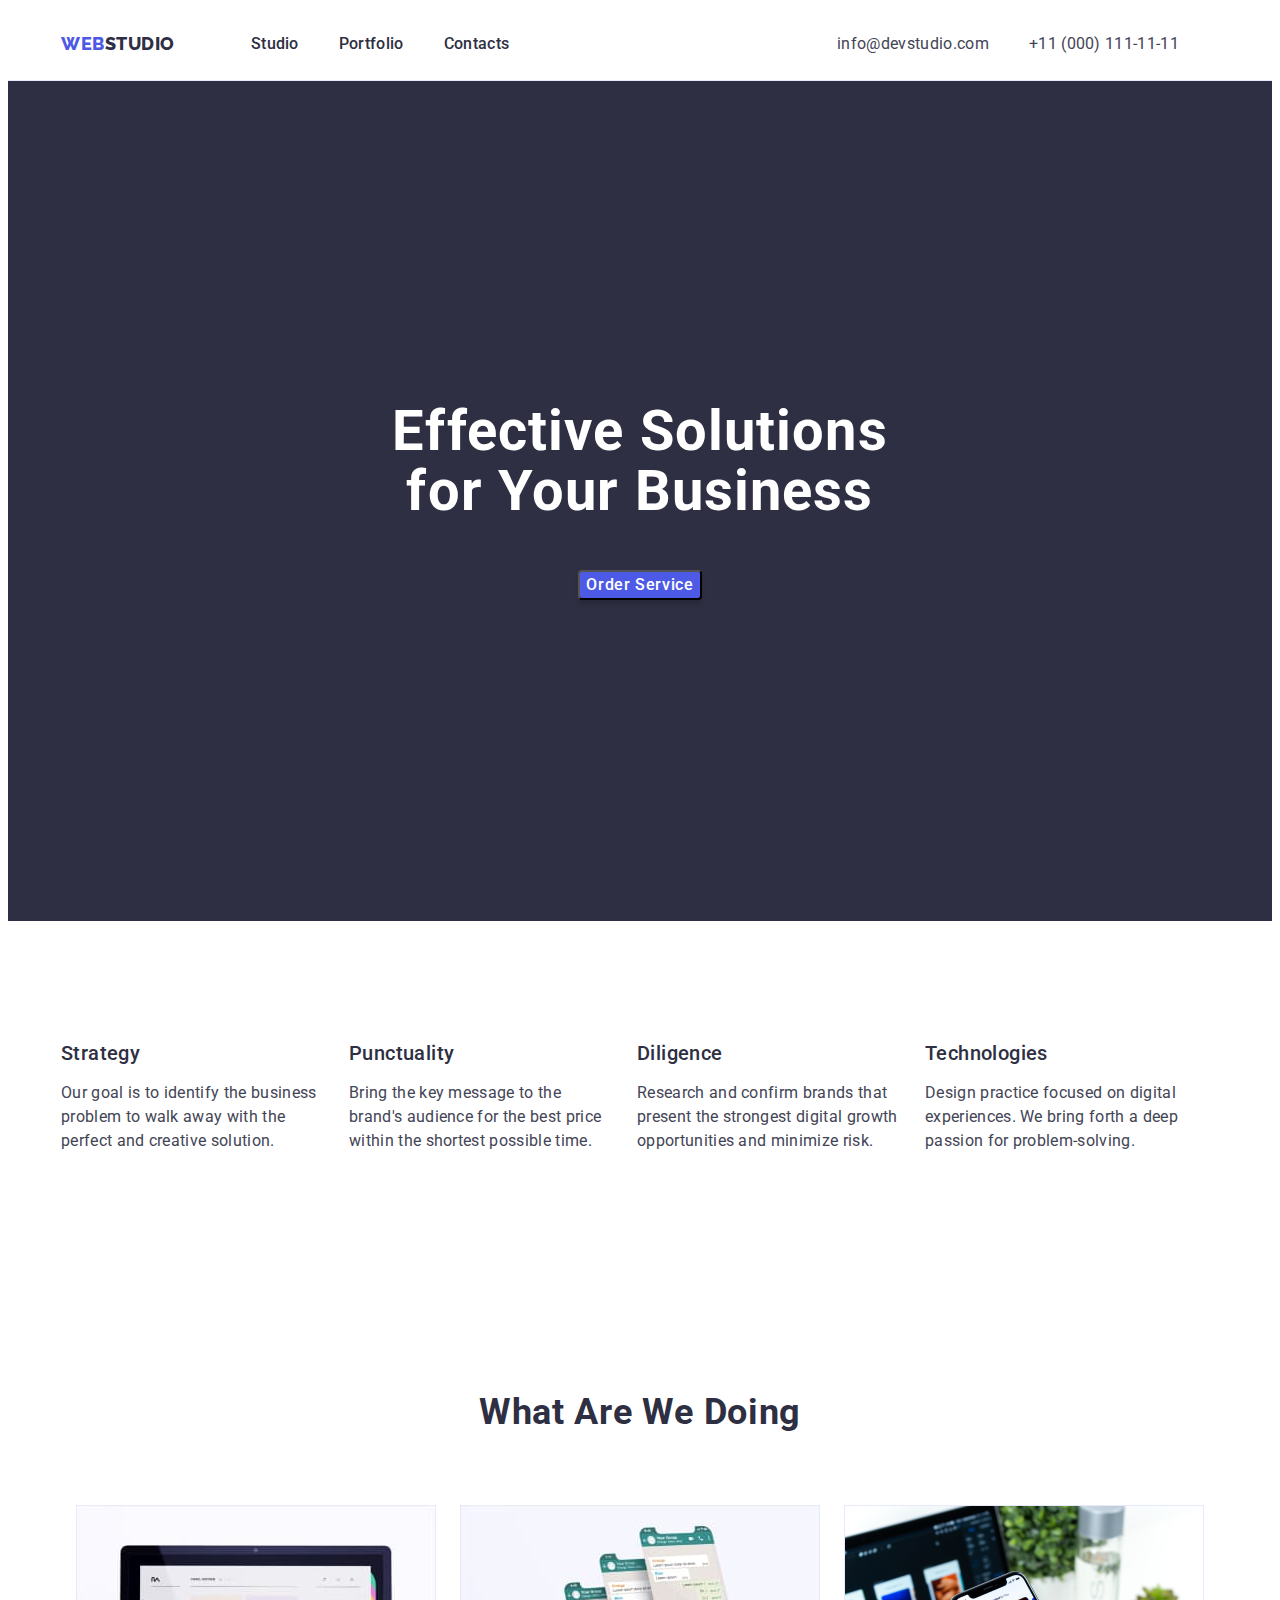
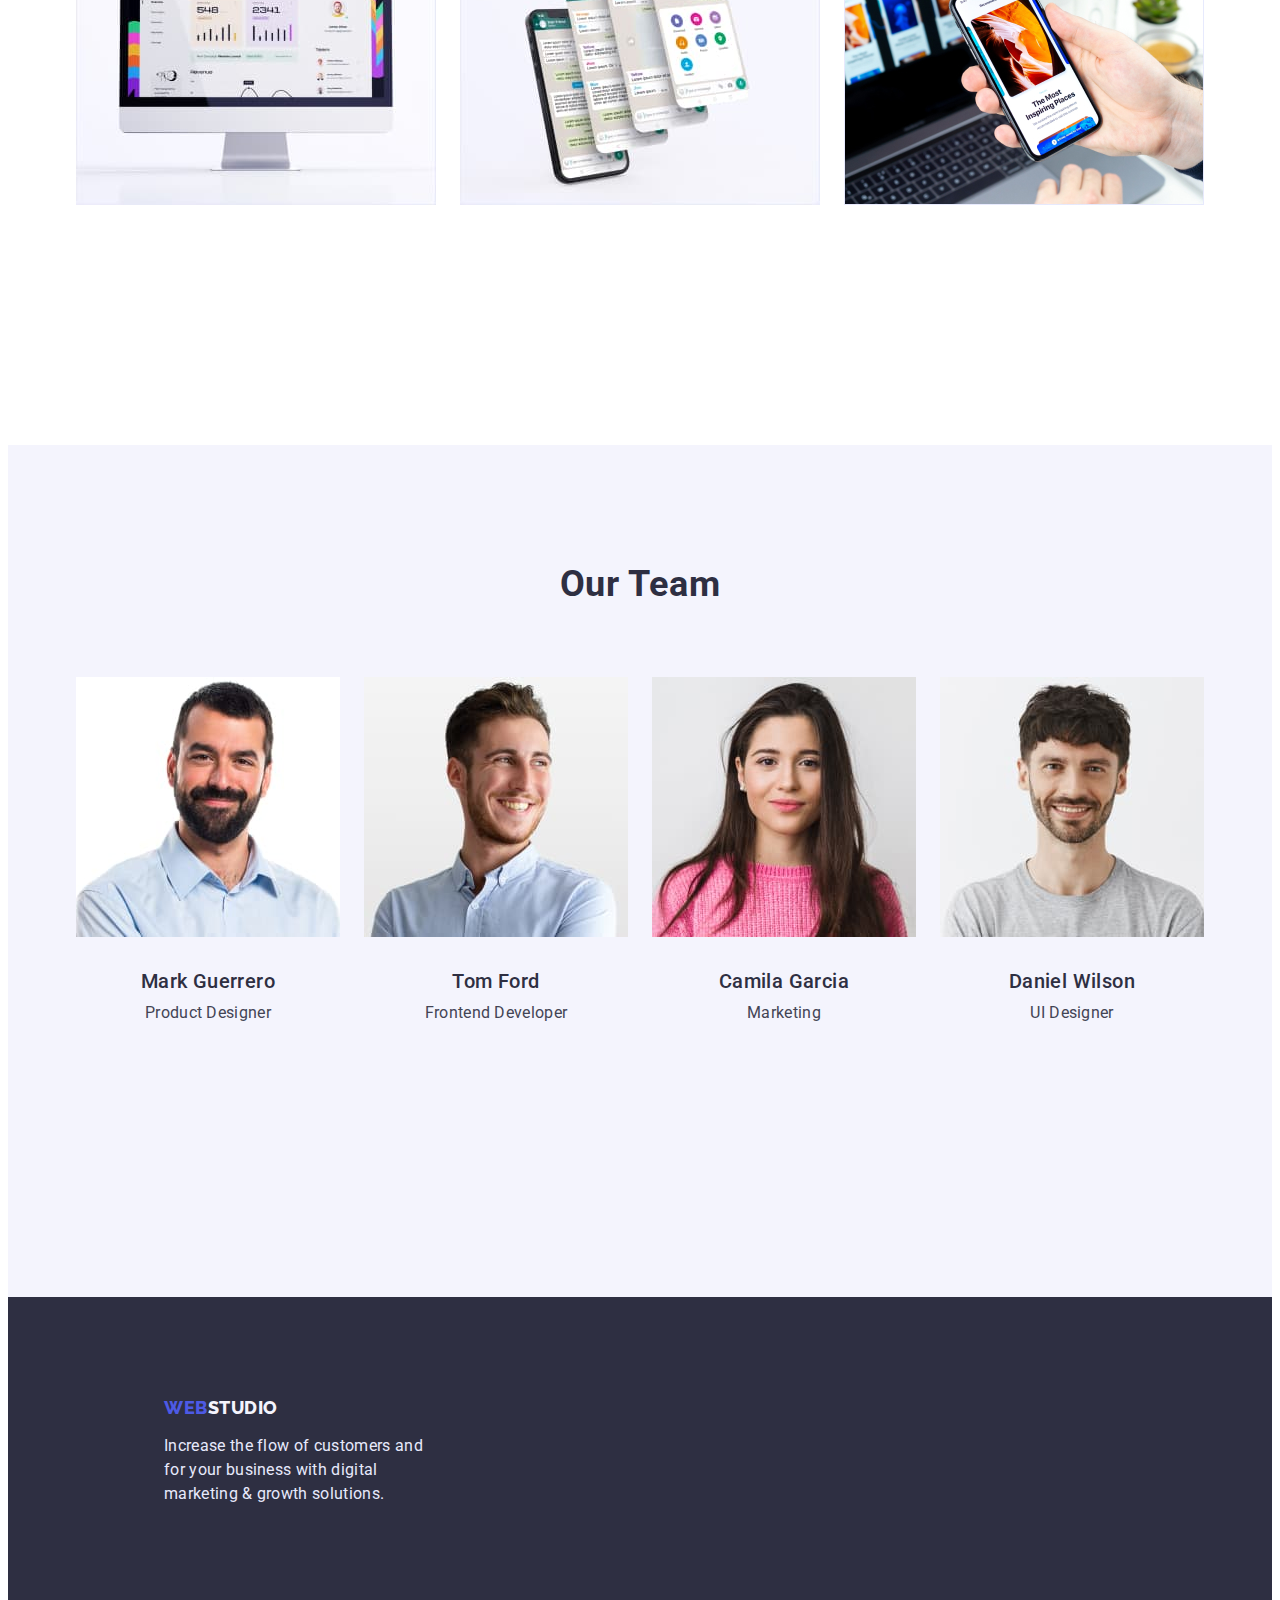
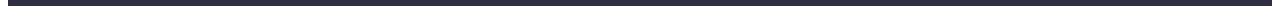
==== commit 2402213c: "3" ====
--- a/index.html
+++ b/index.html
@@ -49,7 +49,7 @@
         </div>
     </header>
     <main>
-        <section class="hero">
+        <section class="hero section">
             <div class="conteiner">
                 <h1 class="hero-title">Effective Solutions <br> for Your Business</h1>
                 <button class="hero-btn" type="button">Order Service</button>
@@ -92,7 +92,7 @@
                 </ul>
             </div>
         </section>
-        <section class="our-work">
+        <section class="our-work section">
             <div class="conteiner our-work-conteiner">
                 <h2 class="our-work-title">What are we doing</h2>
 
@@ -105,7 +105,7 @@
                 </ul>
             </div>
         </section>
-        <section class="team">
+        <section class="team section">
             <div class="conteiner">
                 <h2 class="team-title">Our Team</h2>
                 <ul class="team list">
@@ -135,14 +135,14 @@
     </main>
 
     <footer class="footer">
-        <div class="container-footer">
-          <a class="footer-logo-web link" href="./index.html">Web<span class="footer-logo-studio link">Studio</span>
-          </a>
-          <p class="footer-text">Increase the flow of customers and <br> for your business with digital <br> marketing
+        <div class="container container-footer">
+            <a class="footer-logo-web link" href="./index.html">Web<span class="footer-logo-studio link">Studio</span>
+            </a>
+            <p class="footer-text">Increase the flow of customers and <br> for your business with digital <br> marketing
                 &
                 growth
                 solutions.
-          </p>
+            </p>
         </div>
     </footer>
 
--- a/css/styles.css
+++ b/css/styles.css
@@ -25,6 +25,7 @@
 h5,
 h6 {
     margin: 0;
+    margin: 0;
 }
 
 ul {
@@ -34,7 +35,13 @@
 
 img {
     display: block;
-}
+    max-width: 100%;
+    height: auto;
+}
+.section {
+    padding: 120px 0;
+}
+
 
 button {
     font-family: inherit;
@@ -56,6 +63,8 @@
     background-color: var(--color-wite);
     padding-top: 24px;
     padding-bottom: 24px;
+    border-bottom: 1px solid var(--color-cornflower);
+
 }
 
 .header-list {
@@ -160,6 +169,7 @@
 
 /*-------HERO--------*/
 
+
 .hero {
     background-color: #2E2F42;
     display: flex;
@@ -209,6 +219,7 @@
 
 
 /*---------ADVANTAGE-----*/
+
 .advantage {
     padding-top: 120px;
     padding-bottom: 120px;
@@ -337,7 +348,9 @@
     flex-direction: row;
     background-color: var(--color-grey);
     justify-content: flex-start;
+    padding-top: 100px;
     padding-left: 156px;
+    padding-bottom: 100px;
 }
 
 .footer-logo {
@@ -472,9 +485,7 @@
     row-gap: 48px;
 
     margin-top: 72px;
-    margin-left: auto;
-    margin-right: auto;
-    margin-bottom: 120px;
+
 }
 
 .portfolio-item:is(:hover, :focus) .portfolio-item {
@@ -484,12 +495,15 @@
 
 .card-text {
     display: flex;
-    flex-wrap: wrap;
     flex-direction: column;
-    padding-top: 32px;
-    padding-left: 16px;
-    padding-bottom: 32px;
+    justify-content: center;
+    align-items: flex-start;
+    padding: 32px 16px;
     width: 360px;
+    border-top: 0;
+    border-right: 1px solid var(--color-cornflower);
+    border-left: 1px solid var(--color-cornflower);
+    border-bottom: 1px solid var(--color-cornflower);
 }
 
 
@@ -502,7 +516,7 @@
     line-height: 24px;
     letter-spacing: 0.02em;
     color: #2E2F42;
-    padding-bottom: 8px;
+    margin-bottom: 8px;
 }
 
 .text {
@@ -513,4 +527,5 @@
     line-height: 24px;
     letter-spacing: 0.02em;
     color: #434455;
+    width: 360px;
 }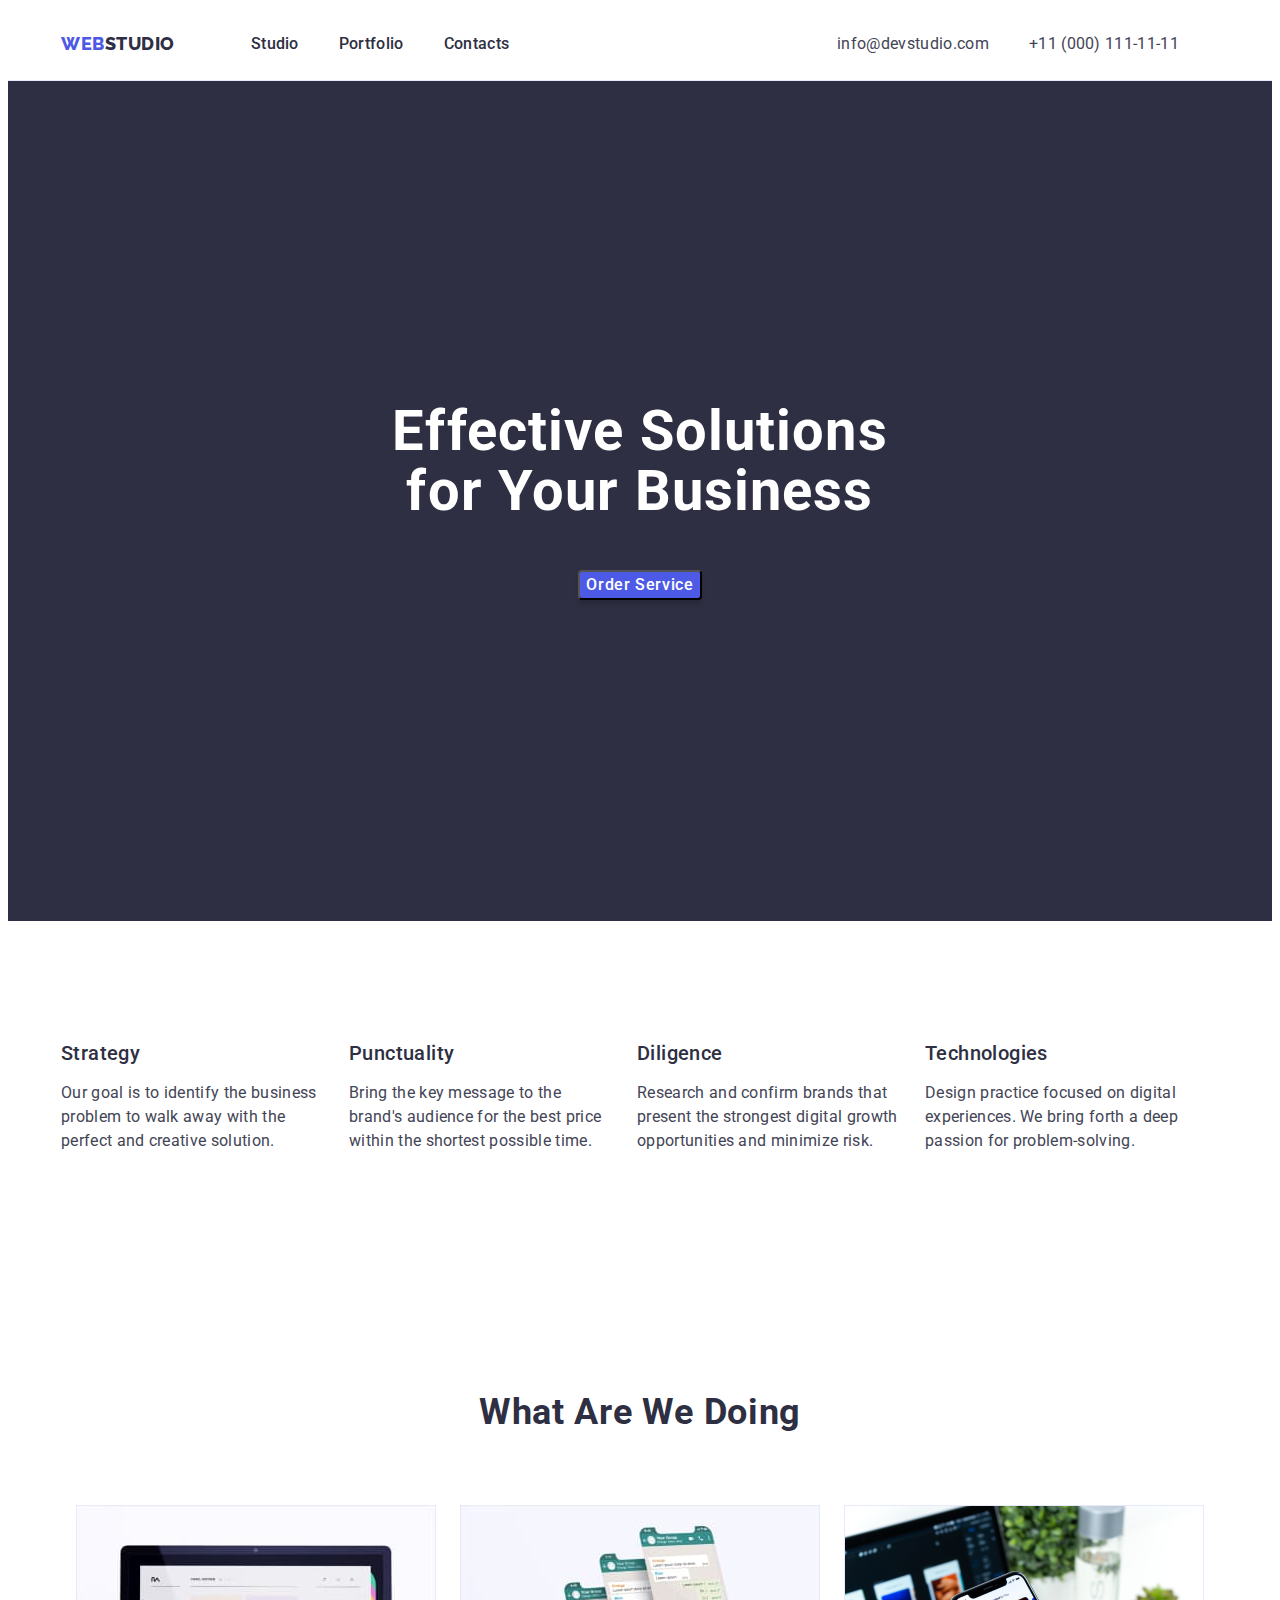
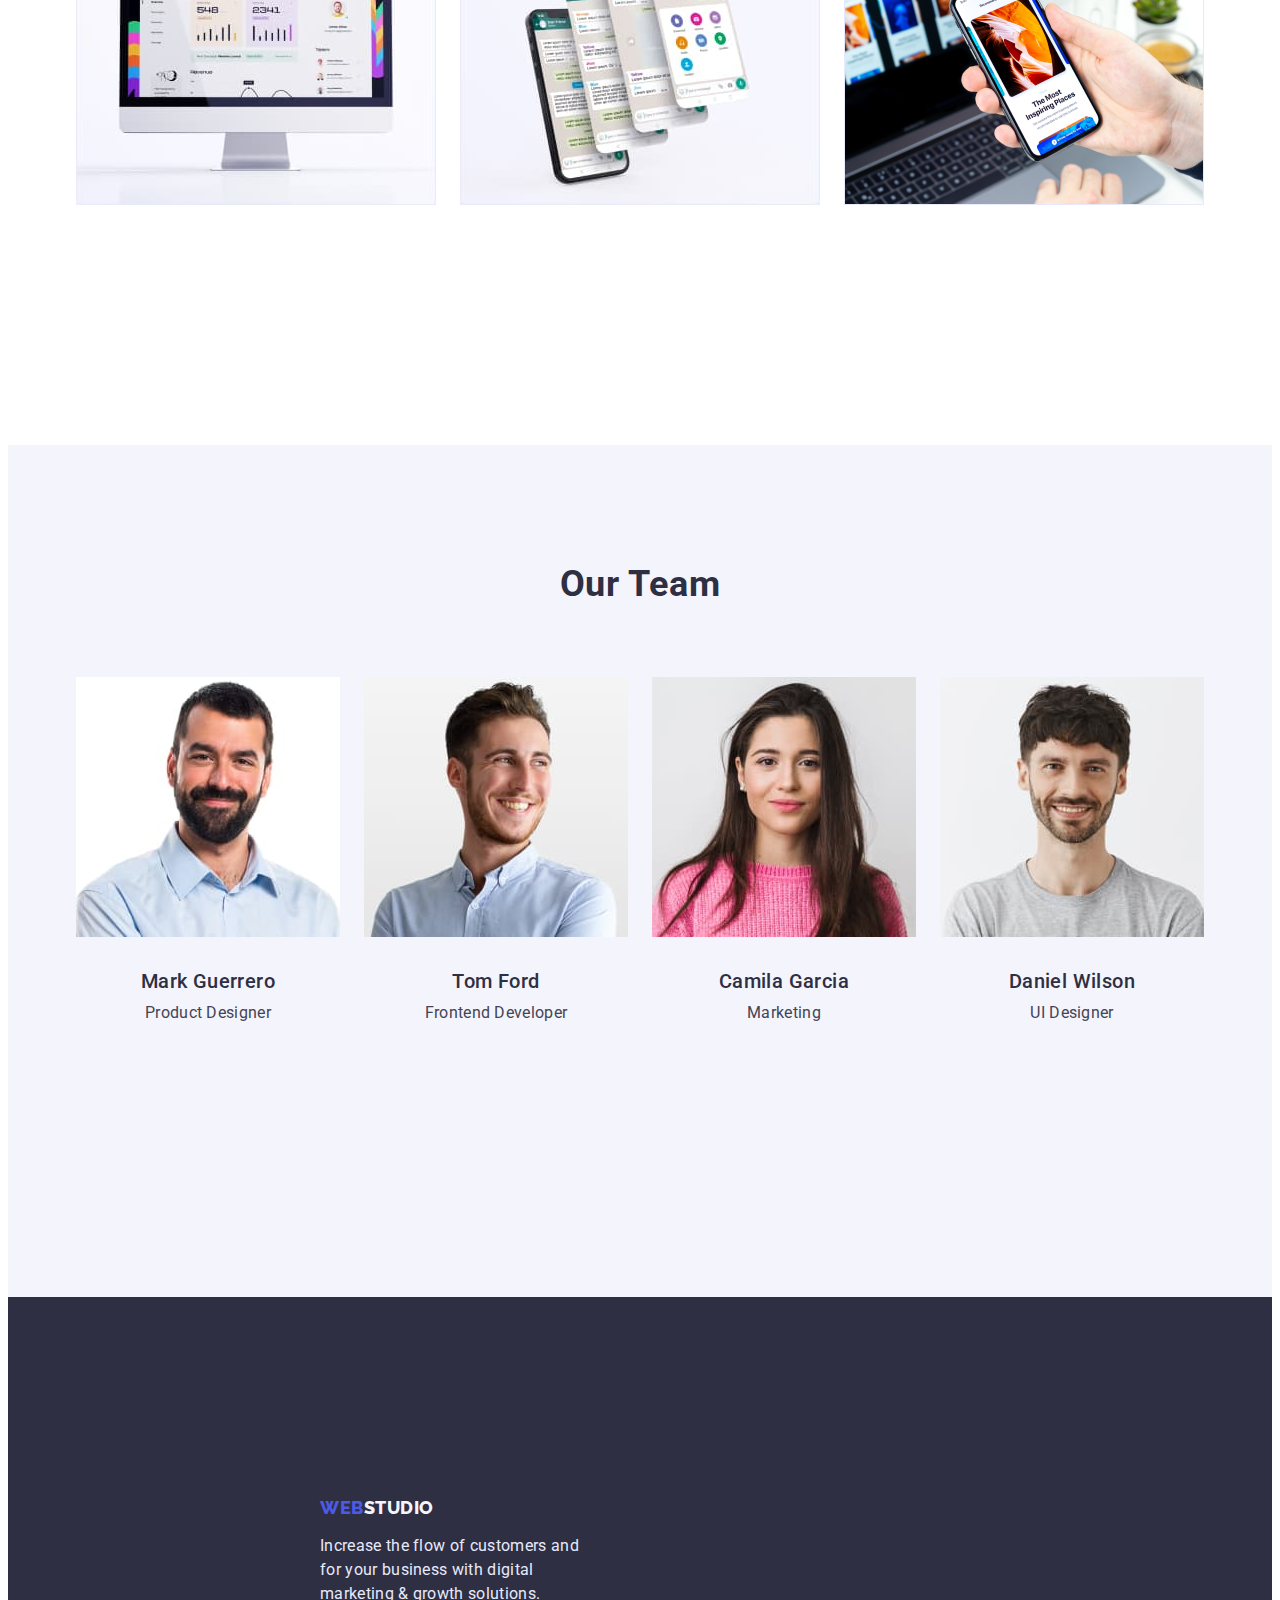
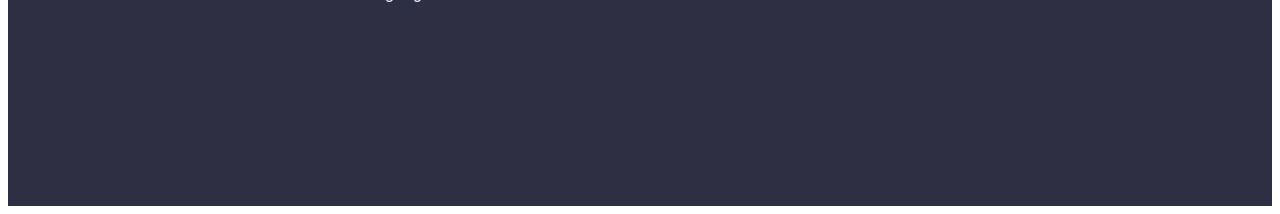
==== commit a08635b9: "4" ====
--- a/index.html
+++ b/index.html
@@ -135,7 +135,7 @@
     </main>
 
     <footer class="footer">
-        <div class="container container-footer">
+        <div class="container-footer">
             <a class="footer-logo-web link" href="./index.html">Web<span class="footer-logo-studio link">Studio</span>
             </a>
             <p class="footer-text">Increase the flow of customers and <br> for your business with digital <br> marketing
--- a/css/styles.css
+++ b/css/styles.css
@@ -340,6 +340,9 @@
     display: flex;
     flex-direction: column;
     align-items: flex-start;
+    padding-top: 100px;
+    padding-left: 156px;
+    padding-bottom: 100px
 }
 
 
@@ -350,7 +353,7 @@
     justify-content: flex-start;
     padding-top: 100px;
     padding-left: 156px;
-    padding-bottom: 100px;
+    padding-bottom: 100px
 }
 
 .footer-logo {
@@ -477,6 +480,9 @@
 
 /*-----PROJECT-----*/
 
+.portfolio-item-section{
+    padding-bottom: 120px;
+}
 
 .progect-list {
     display: flex;
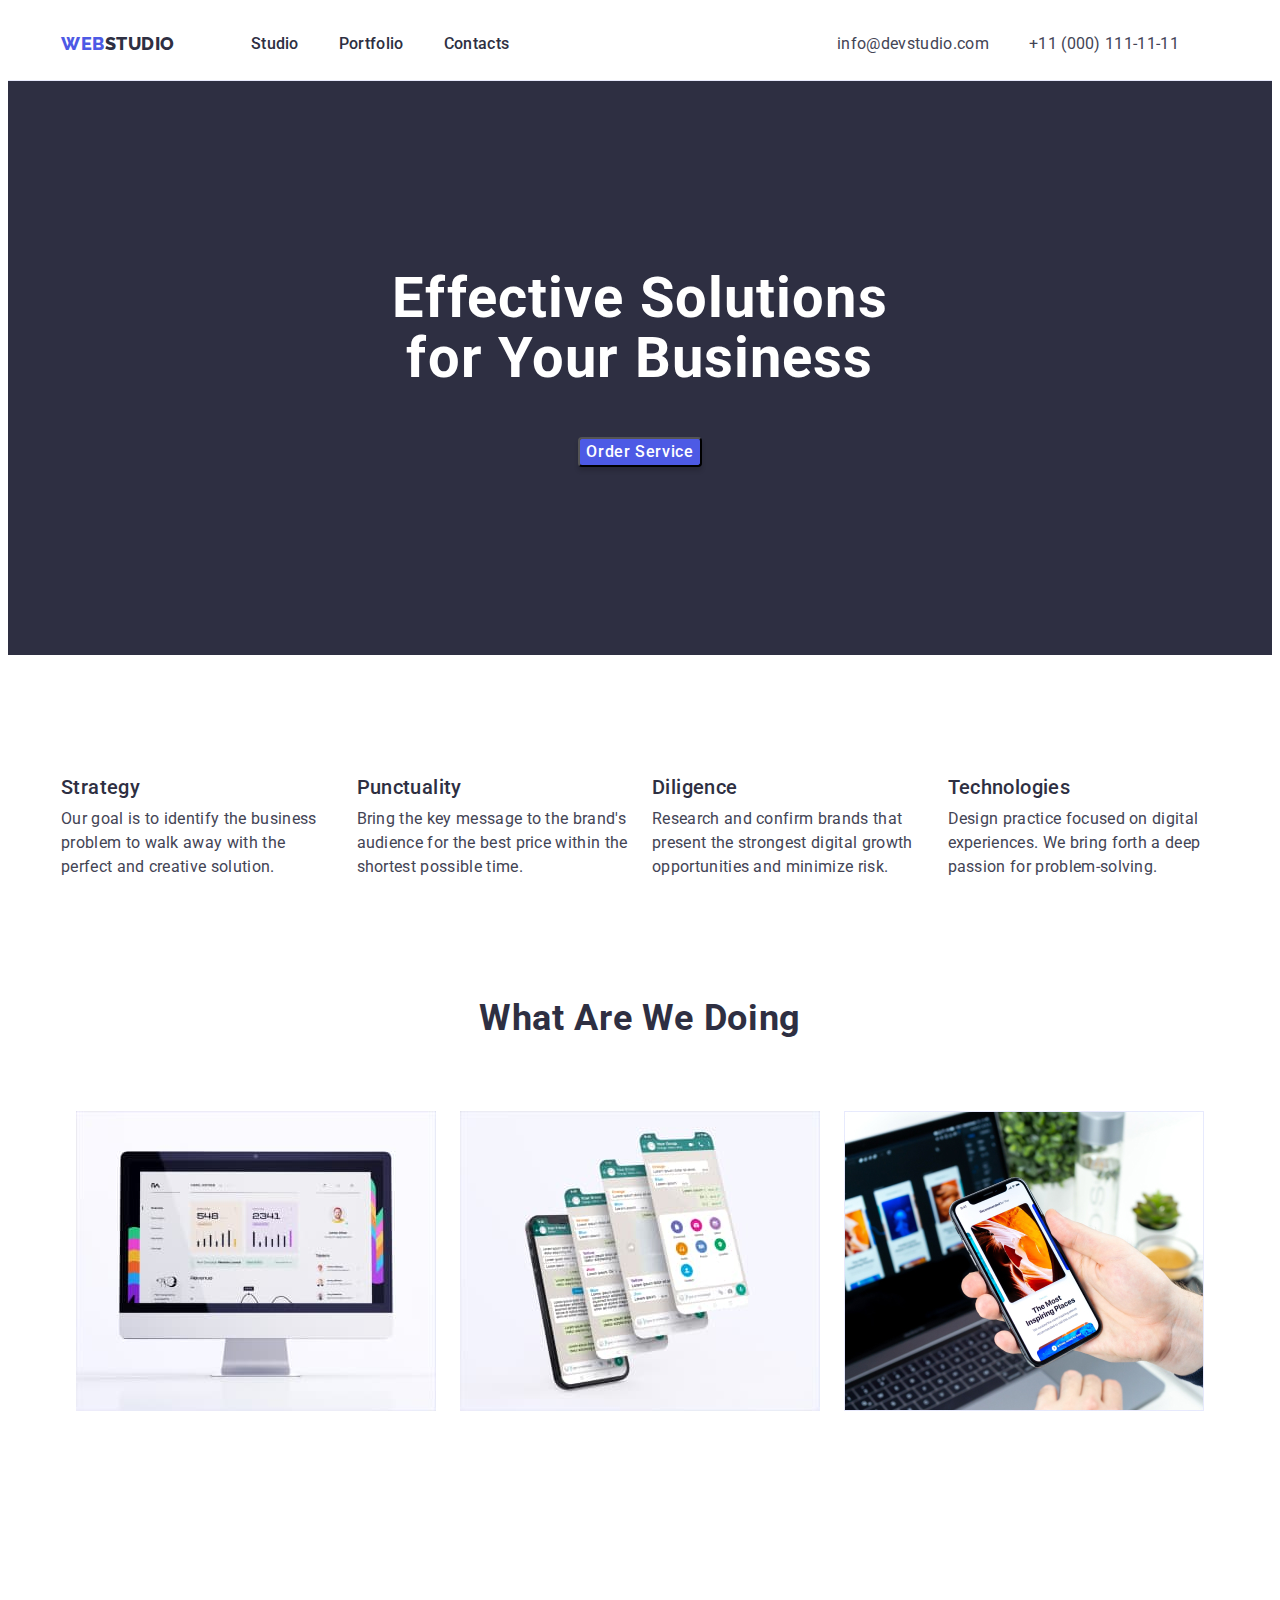
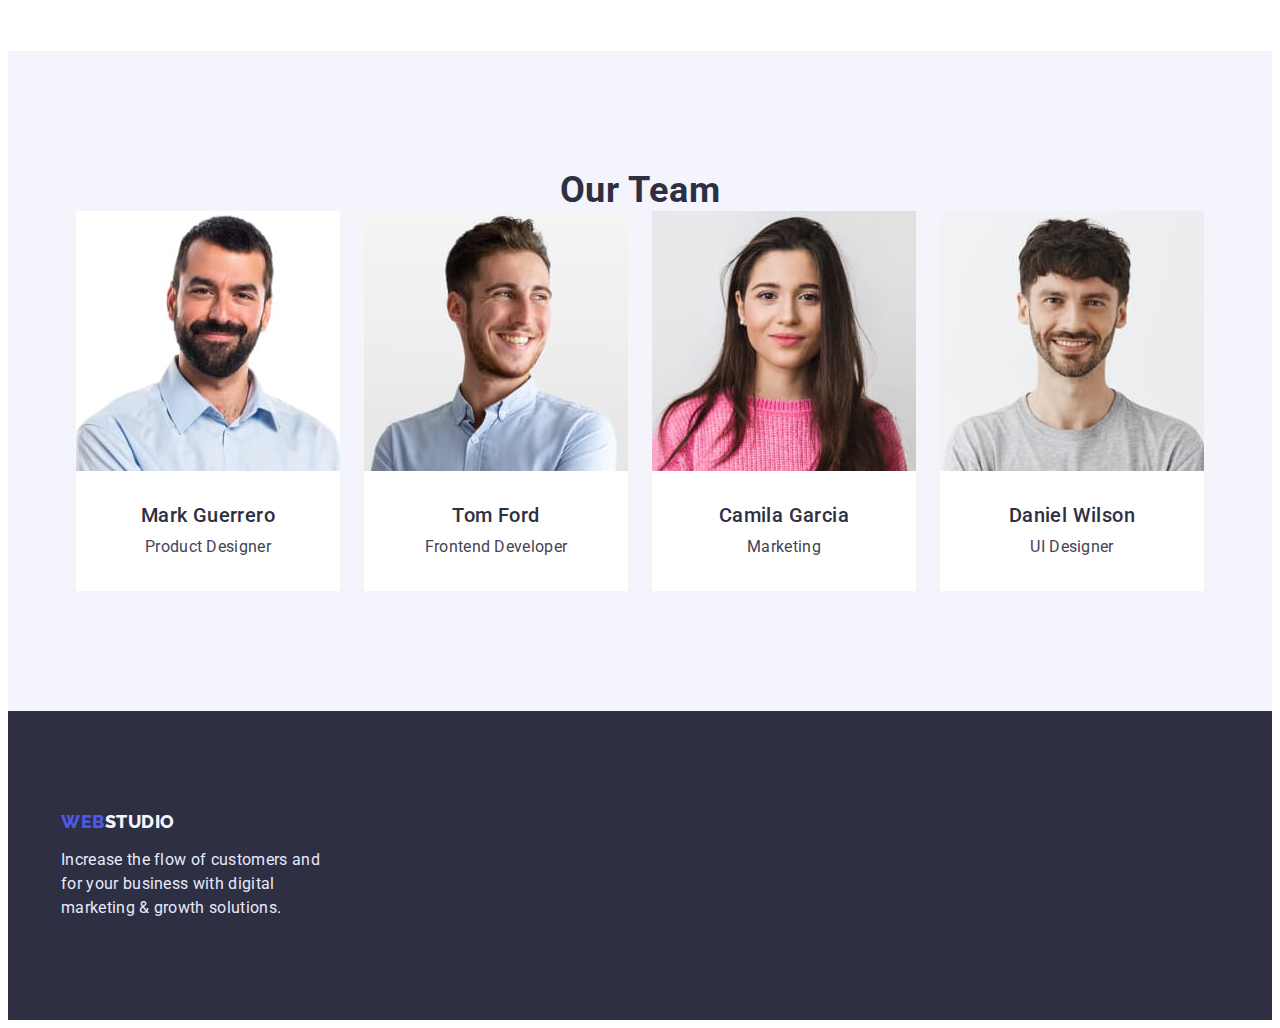
==== commit fba40778: "6" ====
--- a/index.html
+++ b/index.html
@@ -49,13 +49,13 @@
         </div>
     </header>
     <main>
-        <section class="hero section">
+        <section class="hero">
             <div class="conteiner">
                 <h1 class="hero-title">Effective Solutions <br> for Your Business</h1>
                 <button class="hero-btn" type="button">Order Service</button>
             </div>
         </section>
-        <section class="advantage">
+        <section class="advantage section">
             <div class="conteiner advantage-conteiner">
                 <h2 hidden class="advantage">advantage</h2>
                 <ul class="advantage-list list">
@@ -111,23 +111,31 @@
                 <ul class="team list">
                     <li class="team-item">
                         <img src="./images/img4.jpg" alt="Product Designer" width="264" height="260">
-                        <h3 class="team-caption">Mark Guerrero</h3>
-                        <p class="team-text">Product Designer</p>
+                        <div class="team-card-text">
+                            <h3 class="team-caption">Mark Guerrero</h3>
+                            <p class="team-text">Product Designer</p>
+                        </div>
                     </li>
                     <li class="team-item">
                         <img src="./images/img5.jpg" alt="Frontend Developer" width="264" height="260">
-                        <h3 class="team-caption">Tom Ford</h3>
-                        <p class="team-text">Frontend Developer</p>
+                        <div class="team-card-text">
+                            <h3 class="team-caption">Tom Ford</h3>
+                            <p class="team-text">Frontend Developer</p>
+                        </div>
                     </li>
                     <li class="team-item">
                         <img src="./images/img6.jpg" alt="Marketing" width="264" height="260">
-                        <h3 class="team-caption">Camila Garcia</h3>
-                        <p class="team-text">Marketing</p>
+                        <div class="team-card-text">
+                            <h3 class="team-caption">Camila Garcia</h3>
+                            <p class="team-text">Marketing</p>
+                        </div>
                     </li>
                     <li class="team-item">
                         <img src="./images/img7.jpg" alt="UI Designer" width="264" height="260">
-                        <h3 class="team-caption">Daniel Wilson</h3>
-                        <p class="team-text">UI Designer</p>
+                        <div class="team-card-text">
+                            <h3 class="team-caption">Daniel Wilson</h3>
+                            <p class="team-text">UI Designer</p>
+                        </div>
                     </li>
                 </ul>
             </div>
@@ -135,7 +143,7 @@
     </main>
 
     <footer class="footer">
-        <div class="container-footer">
+        <div class="conteiner">
             <a class="footer-logo-web link" href="./index.html">Web<span class="footer-logo-studio link">Studio</span>
             </a>
             <p class="footer-text">Increase the flow of customers and <br> for your business with digital <br> marketing
--- a/css/styles.css
+++ b/css/styles.css
@@ -13,7 +13,7 @@
 
 body {
     font-family: "Roboto", sans-serif;
-    color: #434455;
+    color: var(---color-slate);
 
 }
 
@@ -23,21 +23,19 @@
 h3,
 h4,
 h5,
-h6 {
+h6,
+ul {
     margin: 0;
-    margin: 0;
-}
-
-ul {
     padding: 0;
-    margin: 0;
-}
+}
+
 
 img {
     display: block;
     max-width: 100%;
     height: auto;
 }
+
 .section {
     padding: 120px 0;
 }
@@ -116,7 +114,7 @@
     line-height: 1.17;
     letter-spacing: 0.03em;
     text-transform: uppercase;
-    color: #2E2F42;
+    color: var(--color-navy-blue);
 }
 
 .link {
@@ -139,11 +137,11 @@
 }
 
 .pages:hover {
-    color: #404BBF;
+    color: var(--color-ocean);
 }
 
 .pages:focus {
-    color: #404BBF;
+    color: var(--color-ocean);
 }
 
 /*-----ADDERESS-----*/
@@ -164,17 +162,18 @@
 
 .header-item:hover,
 .header-item:focus {
-    color: #404BBF;
+    color: var(--color-ocean);
 }
 
 /*-------HERO--------*/
 
 
 .hero {
-    background-color: #2E2F42;
-    display: flex;
-    align-items: center;
-    height: 600px;
+    background-color: var(--color-navy-blue);
+    display: flex;
+    align-items: center;
+    padding-top: 188px;
+    padding-bottom: 188px;
 
 }
 
@@ -200,8 +199,8 @@
     font-size: 16px;
     line-height: 1.5;
     letter-spacing: 0.04em;
-    color: #FFFFFF;
-    background: #4D5AE5;
+    color: var(--color-wite);
+    background: var(--color-iris);
     box-shadow: 0px 4px 4px rgba(0, 0, 0, 0.15);
     cursor: pointer;
     display: flex;
@@ -214,22 +213,26 @@
 
 .hero-btn :hover,
 .hero-btn :focus {
-    color: #404BBF
+    color: var(--color-ocean)
 }
 
 
 /*---------ADVANTAGE-----*/
 
 .advantage {
-    padding-top: 120px;
-    padding-bottom: 120px;
+    padding-bottom: 0px;
 }
 
 
 .advantage-list {
     display: flex;
+    flex-wrap: wrap;
     align-items: center;
     gap: 24px;
+}
+
+.advantage-item {
+    flex-basis: calc((100% - 72px) / 4);
 }
 
 .advantage-title {
@@ -239,19 +242,14 @@
     font-size: 20px;
     line-height: 1.2;
     letter-spacing: 0.02em;
-    color: #2E2F42;
+    color: var(--color-navy-blue)
 }
 
 .advantage-text {
-    font-family: 'Roboto';
-    font-style: normal;
-    font-weight: 400;
-    font-size: 16px;
-    line-height: 1.5;
-    letter-spacing: 0.02em;
-    color: #434455;
-    padding-top: 8px;
-    width: 264px;
+    font-size: 16px;
+    line-height: 1.5;
+    letter-spacing: 0.02em;
+    color: var(---color-slate)
 }
 
 
@@ -264,6 +262,7 @@
     align-items: center;
     padding-bottom: 120px;
 }
+
 
 
 .our-work-title {
@@ -285,8 +284,7 @@
 }
 
 .our-work-item {
-    display: flex;
-    align-items: center;
+    flex-basis: calc((100% - 48px) / 3);
 
 }
 
@@ -297,6 +295,15 @@
     align-items: center;
     gap: 24px;
     background-color: var(--color-cloud);
+    flex-basis: calc((100% - 108px) / 4);
+}
+
+.team-item {
+    background: var(--color-wite);
+}
+
+.team-card-text {
+    padding: 32px 16px;
 }
 
 .team-title {
@@ -307,8 +314,8 @@
     text-align: center;
     letter-spacing: 0.02em;
     text-transform: capitalize;
-    color: #2E2F42;
-    padding-bottom: 72px;
+    color: var(--color-grey);
+
 }
 
 .team-caption {
@@ -317,42 +324,28 @@
     font-size: 20px;
     line-height: 1.2;
     letter-spacing: 0.02em;
-    color: #2E2F42;
-    padding-top: 32px;
-    text-align: center;
+    color: var(--color-grey);
+    text-align: center;
+    margin-bottom: 8px;
+
 }
 
 .team-text {
-    font-style: normal;
-    font-weight: 400;
-    font-size: 16px;
-    line-height: 1.5;
-    letter-spacing: 0.02em;
-    color: #434455;
-    padding-top: 8px;
-    text-align: center;
-    padding-bottom: 152px;
+    font-size: 16px;
+    line-height: 1.5;
+    letter-spacing: 0.02em;
+    color: var(---color-slate);
+    text-align: center;
 }
 
 /*------FOOTER--------*/
 
-.container-footer {
-    display: flex;
-    flex-direction: column;
-    align-items: flex-start;
+
+
+.footer {
+
+    background-color: var(--color-grey);
     padding-top: 100px;
-    padding-left: 156px;
-    padding-bottom: 100px
-}
-
-
-.footer {
-    display: flex;
-    flex-direction: row;
-    background-color: var(--color-grey);
-    justify-content: flex-start;
-    padding-top: 100px;
-    padding-left: 156px;
     padding-bottom: 100px
 }
 
@@ -365,6 +358,7 @@
     text-transform: uppercase;
     color: var(--color-iris);
 
+
 }
 
 .footer-logo-web {
@@ -386,7 +380,7 @@
     align-items: center;
     letter-spacing: 0.03em;
     text-transform: uppercase;
-    color: #F4F4FD;
+    color: var(--color-cloud)
 
 }
 
@@ -396,7 +390,7 @@
     font-size: 16px;
     line-height: 1.5;
     letter-spacing: 0.02em;
-    color: #E7E9FC;
+    color: var(--color-cornflower);
     background-color: var(--color-navy-blue);
     margin-top: 16px;
 
@@ -448,14 +442,14 @@
     align-items: center;
     text-align: center;
     letter-spacing: 0.04em;
-    color: #4D5AE5;
+    color: var(--color-iris);
     cursor: pointer;
-    background: #F4F4FD;
+    background: var(--color-cloud);
     padding-top: 12px;
     padding-bottom: 12px;
     padding-left: 24px;
     padding-right: 24px;
-    border: 1px solid #E7E9FC;
+    border: 1px solid var(--color-cornflower);
     border-radius: 4px;
 
 }
@@ -469,18 +463,18 @@
 
 
 .filters-item :hover {
-    background: #404BBF;
+    background: var(--color-ocean);
     color: #FFFFFF
 }
 
 .filters-item :focus {
-    background: #404BBF;
+    background:var(--color-ocean);
     color: #FFFFFF
 }
 
 /*-----PROJECT-----*/
 
-.portfolio-item-section{
+.portfolio-item-section {
     padding-bottom: 120px;
 }
 
@@ -521,7 +515,7 @@
     font-size: 20px;
     line-height: 24px;
     letter-spacing: 0.02em;
-    color: #2E2F42;
+    color: var(--color-grey);
     margin-bottom: 8px;
 }
 
@@ -532,6 +526,6 @@
     font-size: 16px;
     line-height: 24px;
     letter-spacing: 0.02em;
-    color: #434455;
+    color: var(---color-slate);
     width: 360px;
 }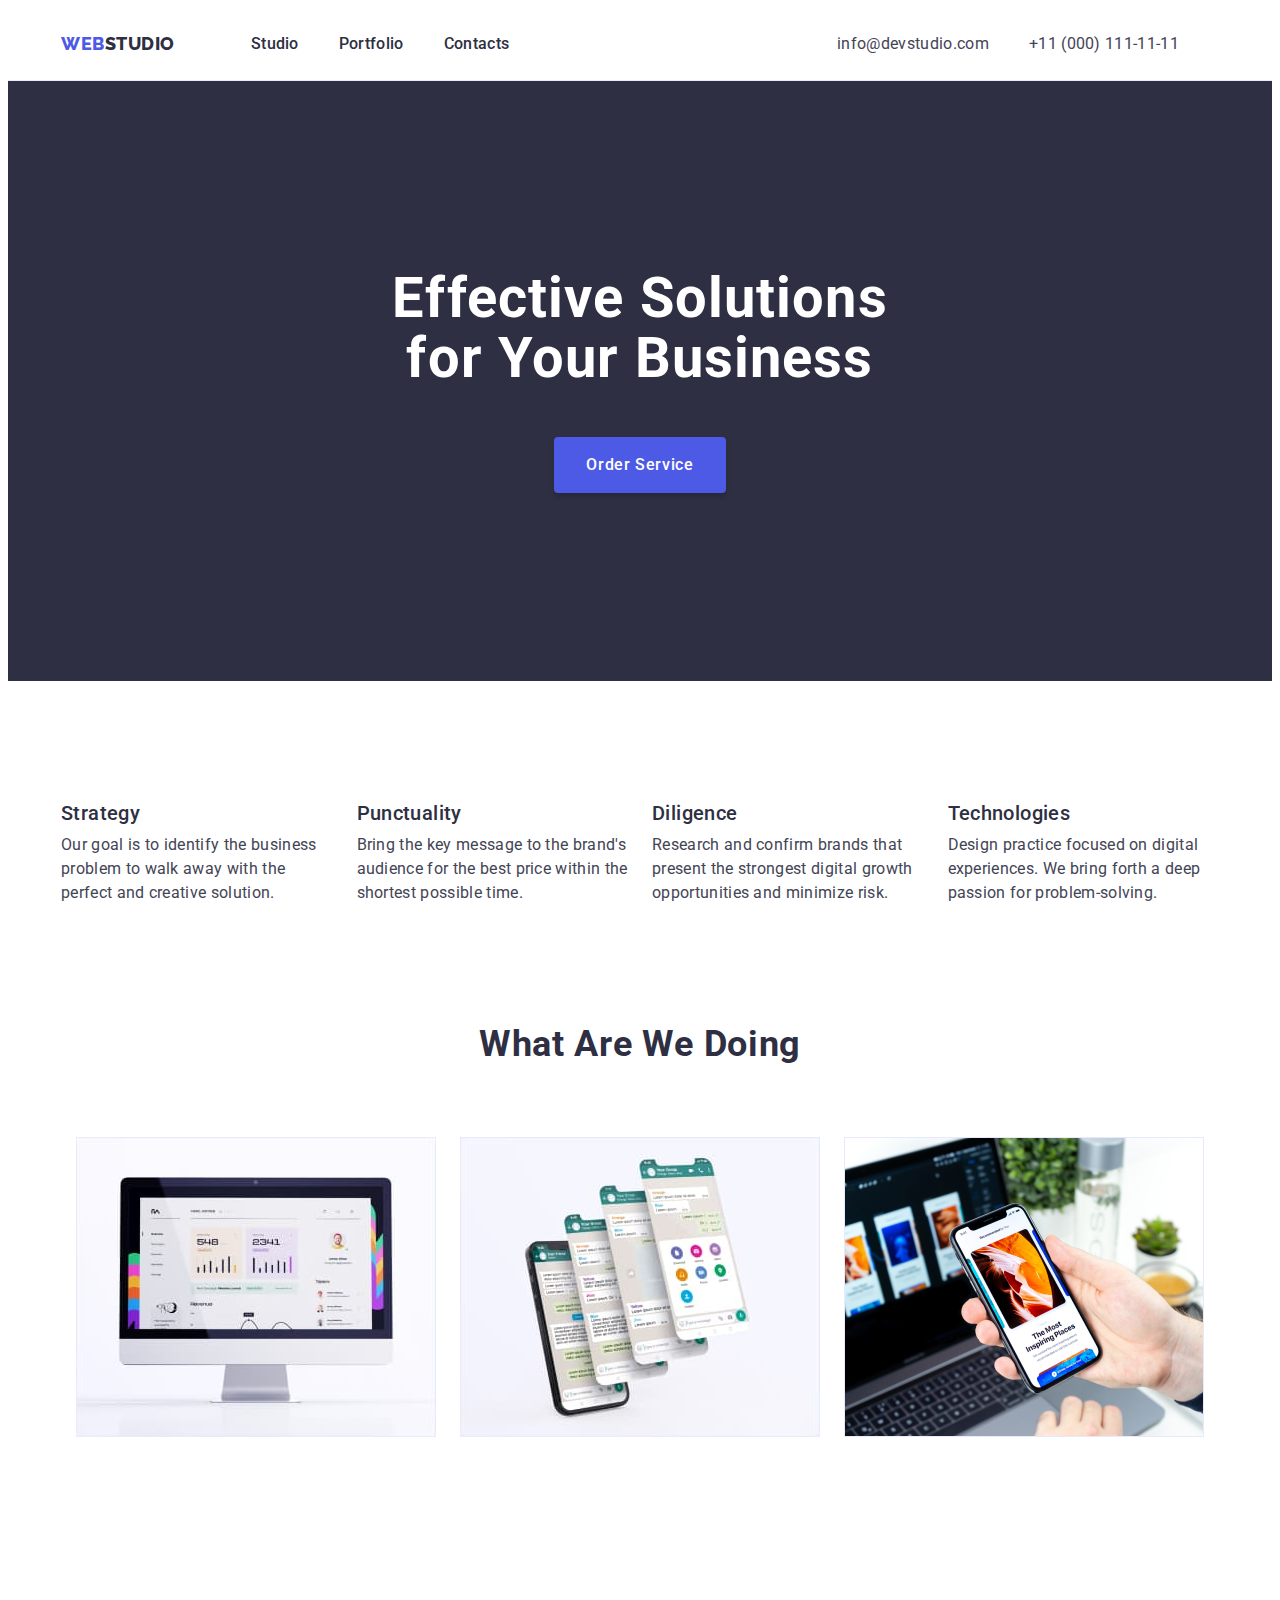
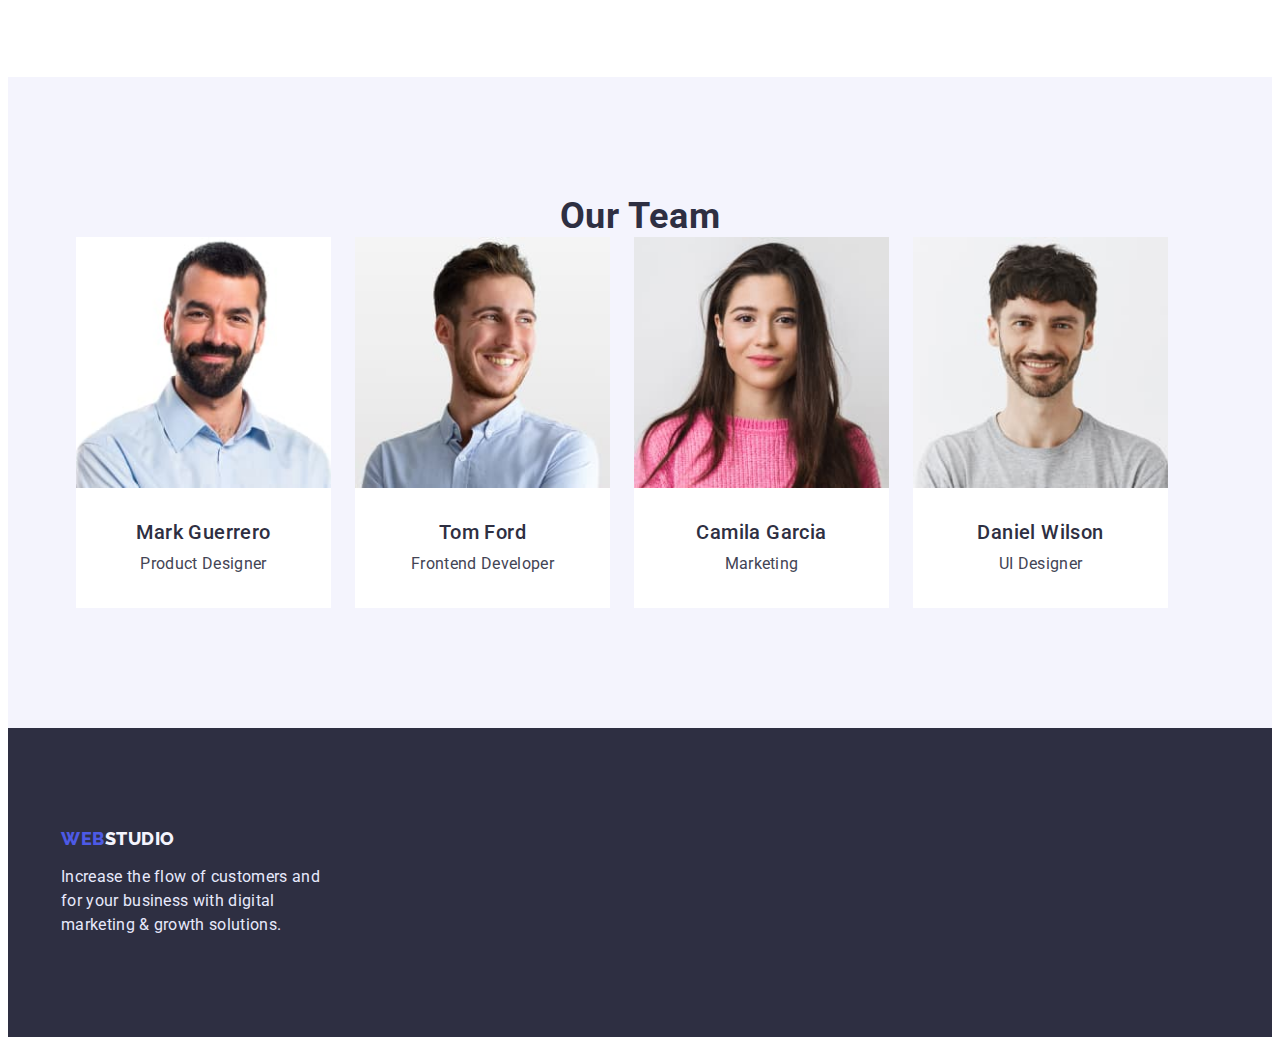
==== commit ebebc24e: "7" ====
--- a/index.html
+++ b/index.html
@@ -51,7 +51,7 @@
     <main>
         <section class="hero">
             <div class="conteiner">
-                <h1 class="hero-title">Effective Solutions <br> for Your Business</h1>
+                <h1 class="hero-title">Effective Solutions for Your Business</h1>
                 <button class="hero-btn" type="button">Order Service</button>
             </div>
         </section>
--- a/css/styles.css
+++ b/css/styles.css
@@ -3,7 +3,7 @@
     --color-ocean: #404BBF;
     --color-navy-blue: #2E2F42;
     --color-green: #31D0AA;
-    ---color-slate: #434455;
+    --color-slate: #434455;
     --color-light-slate: #8E8F99;
     --color-cornflower: #E7E9FC;
     --color-cloud: #F4F4FD;
@@ -13,7 +13,7 @@
 
 body {
     font-family: "Roboto", sans-serif;
-    color: var(---color-slate);
+    color: var(--color-slate);
 
 }
 
@@ -156,7 +156,7 @@
     font-size: 16px;
     line-height: 1.5;
     letter-spacing: 0.02em;
-    color: var(---color-slate);
+    color: var(--color-slate);
     margin-right: 40px;
 }
 
@@ -178,23 +178,20 @@
 }
 
 .hero-title {
-    font-style: normal;
-    font-weight: 700;
+
     font-size: 56px;
     margin-bottom: 48px;
     line-height: 1.07;
     text-align: center;
     letter-spacing: 0.02em;
-    color: #FFFFFF;
-    padding: 188px, 472px, 292px, 472px;
-    min-width: 496px;
+    color: var(--color-wite);
+    max-width: 496px;
 
 
 }
 
 .hero-btn {
     font-family: inherit;
-    font-style: normal;
     font-weight: 500;
     font-size: 16px;
     line-height: 1.5;
@@ -203,12 +200,12 @@
     background: var(--color-iris);
     box-shadow: 0px 4px 4px rgba(0, 0, 0, 0.15);
     cursor: pointer;
-    display: flex;
-    padding: 16px, 32px;
+    display: block;
+    padding: 16px 32px;
     border-radius: 4px;
     margin: 0 auto;
     text-align: center;
-    justify-content: center;
+    border: none;
 }
 
 .hero-btn :hover,
@@ -249,7 +246,7 @@
     font-size: 16px;
     line-height: 1.5;
     letter-spacing: 0.02em;
-    color: var(---color-slate)
+    color: var(--color-slate)
 }
 
 
@@ -295,11 +292,12 @@
     align-items: center;
     gap: 24px;
     background-color: var(--color-cloud);
-    flex-basis: calc((100% - 108px) / 4);
+
 }
 
 .team-item {
     background: var(--color-wite);
+    flex-basis: calc((100% - 108px) / 4);
 }
 
 .team-card-text {
@@ -334,7 +332,7 @@
     font-size: 16px;
     line-height: 1.5;
     letter-spacing: 0.02em;
-    color: var(---color-slate);
+    color: var(--color-slate);
     text-align: center;
 }
 
@@ -526,6 +524,6 @@
     font-size: 16px;
     line-height: 24px;
     letter-spacing: 0.02em;
-    color: var(---color-slate);
+    color: var(--color-slate);
     width: 360px;
 }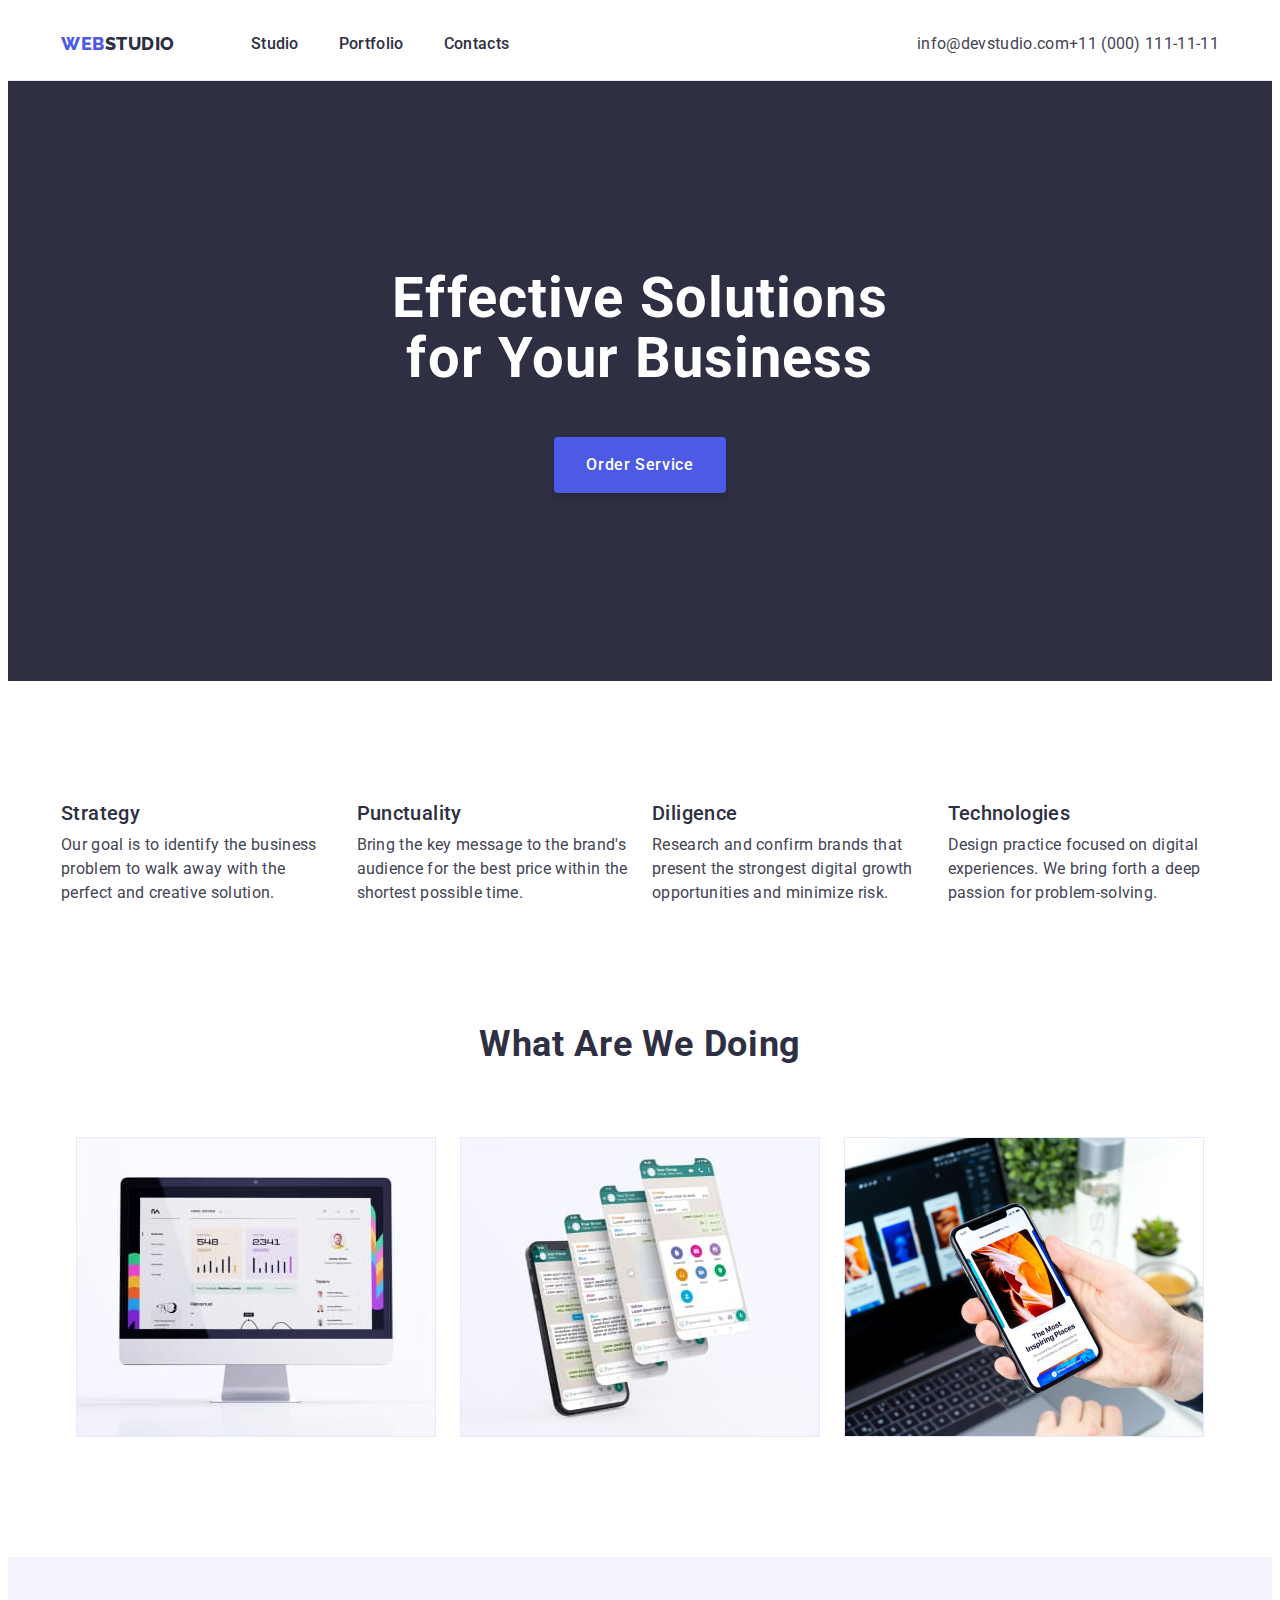
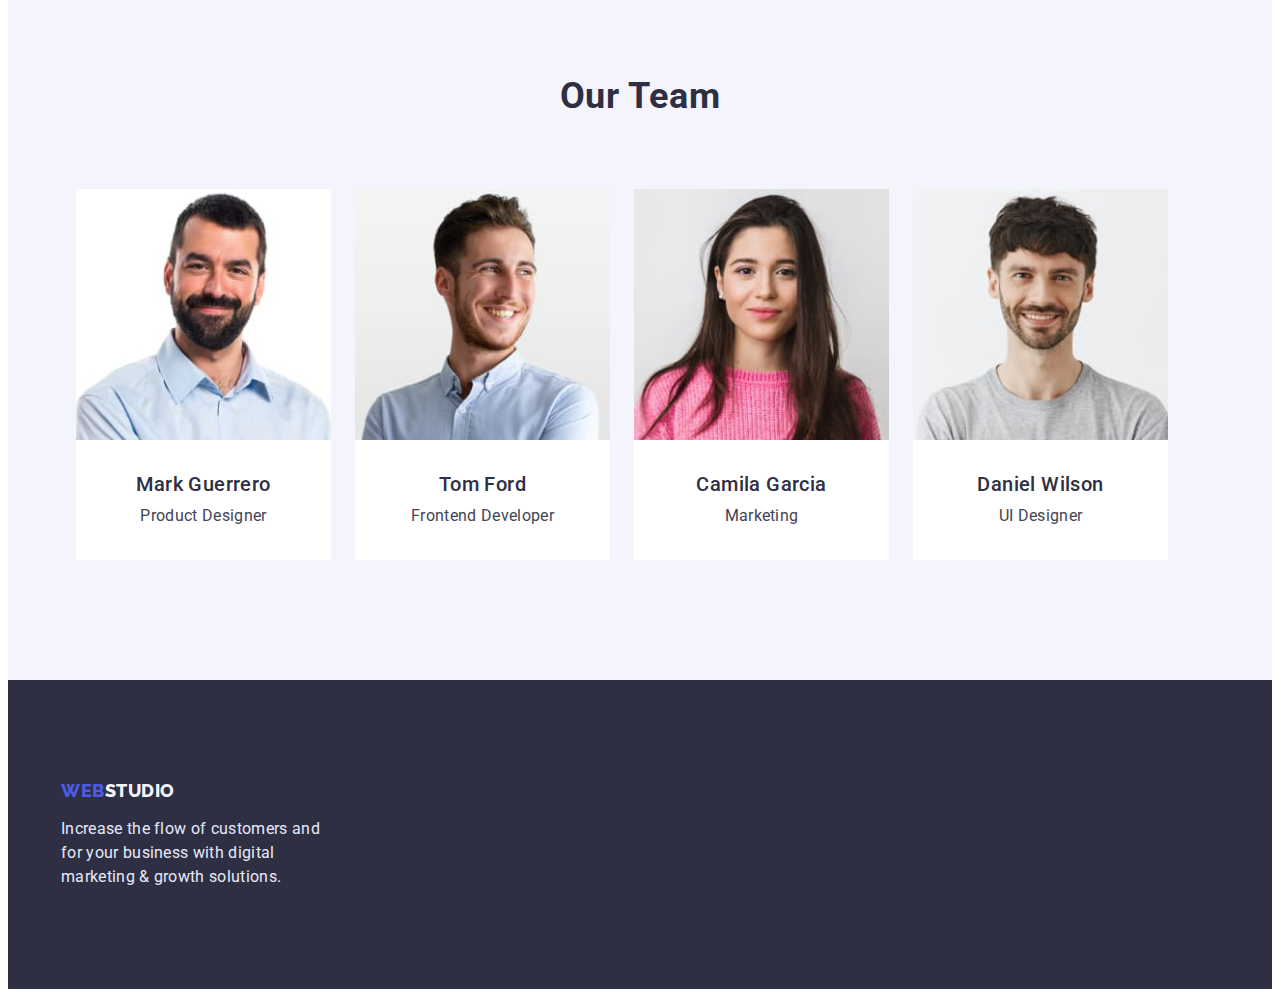
==== commit 53da7e0f: "10" ====
--- a/index.html
+++ b/index.html
@@ -93,7 +93,7 @@
             </div>
         </section>
         <section class="our-work section">
-            <div class="conteiner our-work-conteiner">
+            <div class="conteiner">
                 <h2 class="our-work-title">What are we doing</h2>
 
                 <ul class="our-work list">
--- a/css/styles.css
+++ b/css/styles.css
@@ -151,13 +151,12 @@
 }
 
 .header-item {
-    font-style: normal;
-    font-weight: 400;
+
     font-size: 16px;
     line-height: 1.5;
     letter-spacing: 0.02em;
     color: var(--color-slate);
-    margin-right: 40px;
+    gap: 40px;
 }
 
 .header-item:hover,
@@ -208,9 +207,9 @@
     border: none;
 }
 
-.hero-btn :hover,
-.hero-btn :focus {
-    color: var(--color-ocean)
+.hero-btn:hover,
+.hero-btn:focus {
+    background-color: var(--color-ocean);
 }
 
 
@@ -254,14 +253,6 @@
 /*------OUR WORK-----*/
 
 
-.our-work-conteiner {
-    display: block;
-    align-items: center;
-    padding-bottom: 120px;
-}
-
-
-
 .our-work-title {
     font-style: normal;
     font-weight: 700;
@@ -305,14 +296,13 @@
 }
 
 .team-title {
-    font-style: normal;
-    font-weight: 700;
     font-size: 36px;
     line-height: 1.11;
     text-align: center;
     letter-spacing: 0.02em;
     text-transform: capitalize;
     color: var(--color-grey);
+    margin-bottom: 72px;
 
 }
 
@@ -407,9 +397,9 @@
 
 }
 
-.filters-conteiner {}
-
-.visually-hidden {
+.portfolio-filters-conteiner {}
+
+.portfolio-visually-hidden {
     position: absolute;
     width: 1px;
     height: 1px;
@@ -422,7 +412,7 @@
     overflow: hidden;
 }
 
-.filters {
+.portfolio-filters {
     display: flex;
     flex-direction: row;
     justify-content: center;
@@ -431,7 +421,7 @@
     text-transform: none;
 }
 
-.filters-btn {
+.portfolio-filters-btn {
     font-family: inherit;
     font-style: normal;
     font-weight: 500;
@@ -452,7 +442,7 @@
 
 }
 
-.filters-item {
+.portfolio-filters-item {
     display: flex;
     flex-wrap: wrap;
     gap: 24px;
@@ -460,12 +450,12 @@
 }
 
 
-.filters-item :hover {
+.portfolio-filters-item :hover {
     background: var(--color-ocean);
     color: #FFFFFF
 }
 
-.filters-item :focus {
+.portfolio-filters-item :focus {
     background:var(--color-ocean);
     color: #FFFFFF
 }
@@ -476,7 +466,7 @@
     padding-bottom: 120px;
 }
 
-.progect-list {
+.portfolio-progect-list {
     display: flex;
     flex-wrap: wrap;
     column-gap: 24px;
@@ -508,7 +498,6 @@
 
 .title {
     font-family: "Roboto", sans-serif;
-    font-style: medium;
     font-weight: 500;
     font-size: 20px;
     line-height: 24px;
